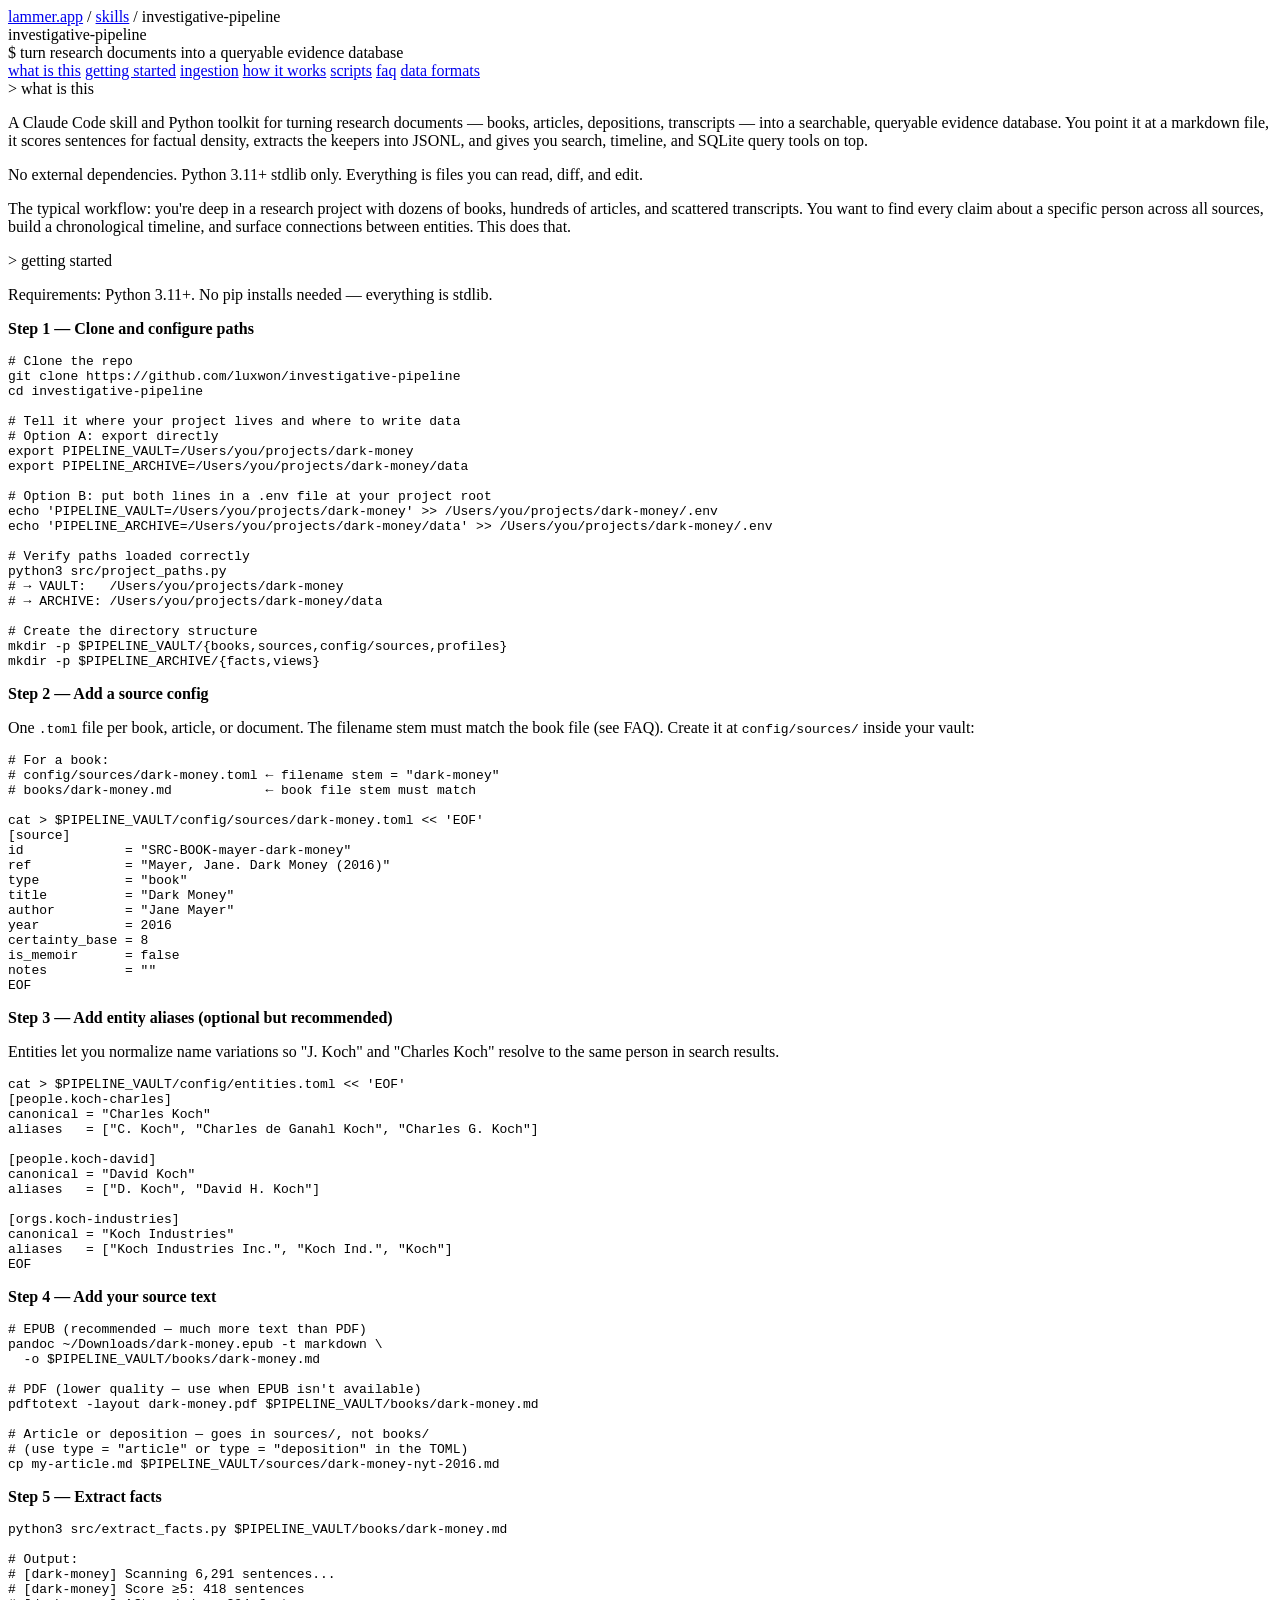
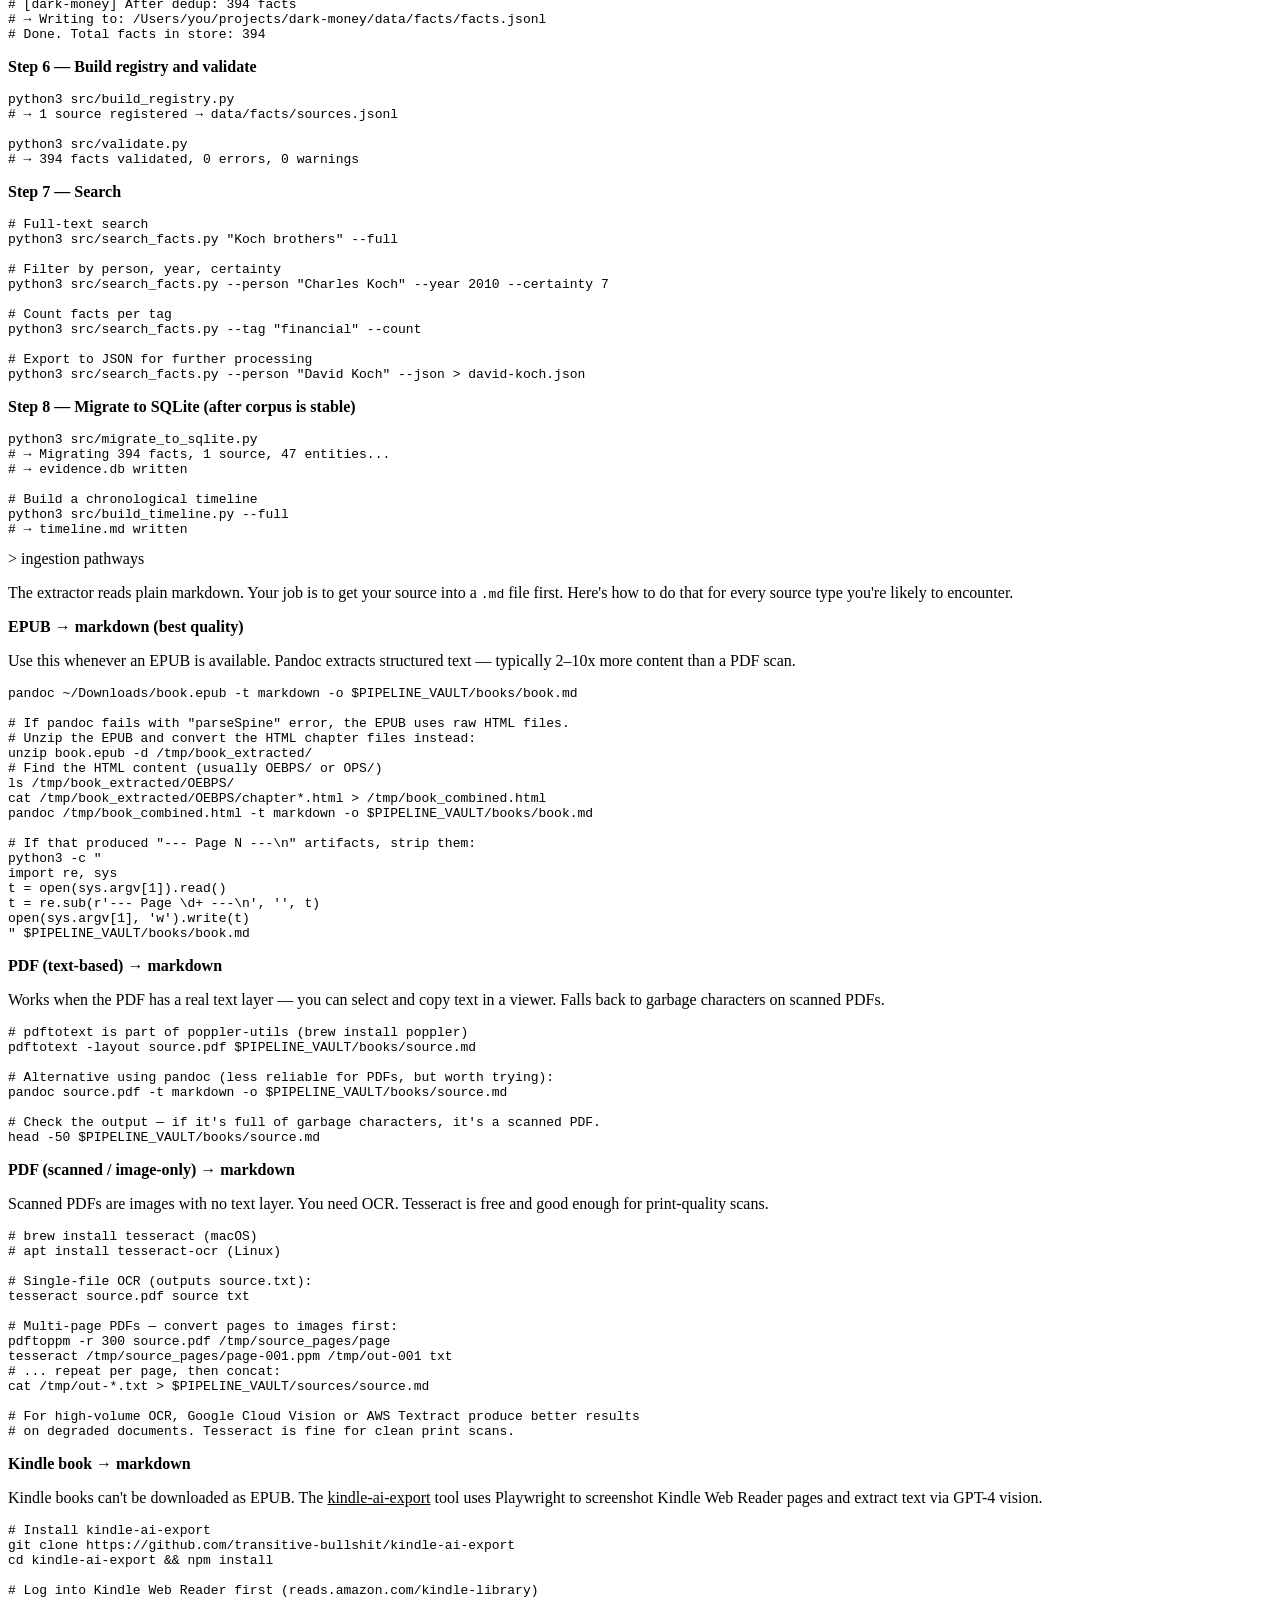
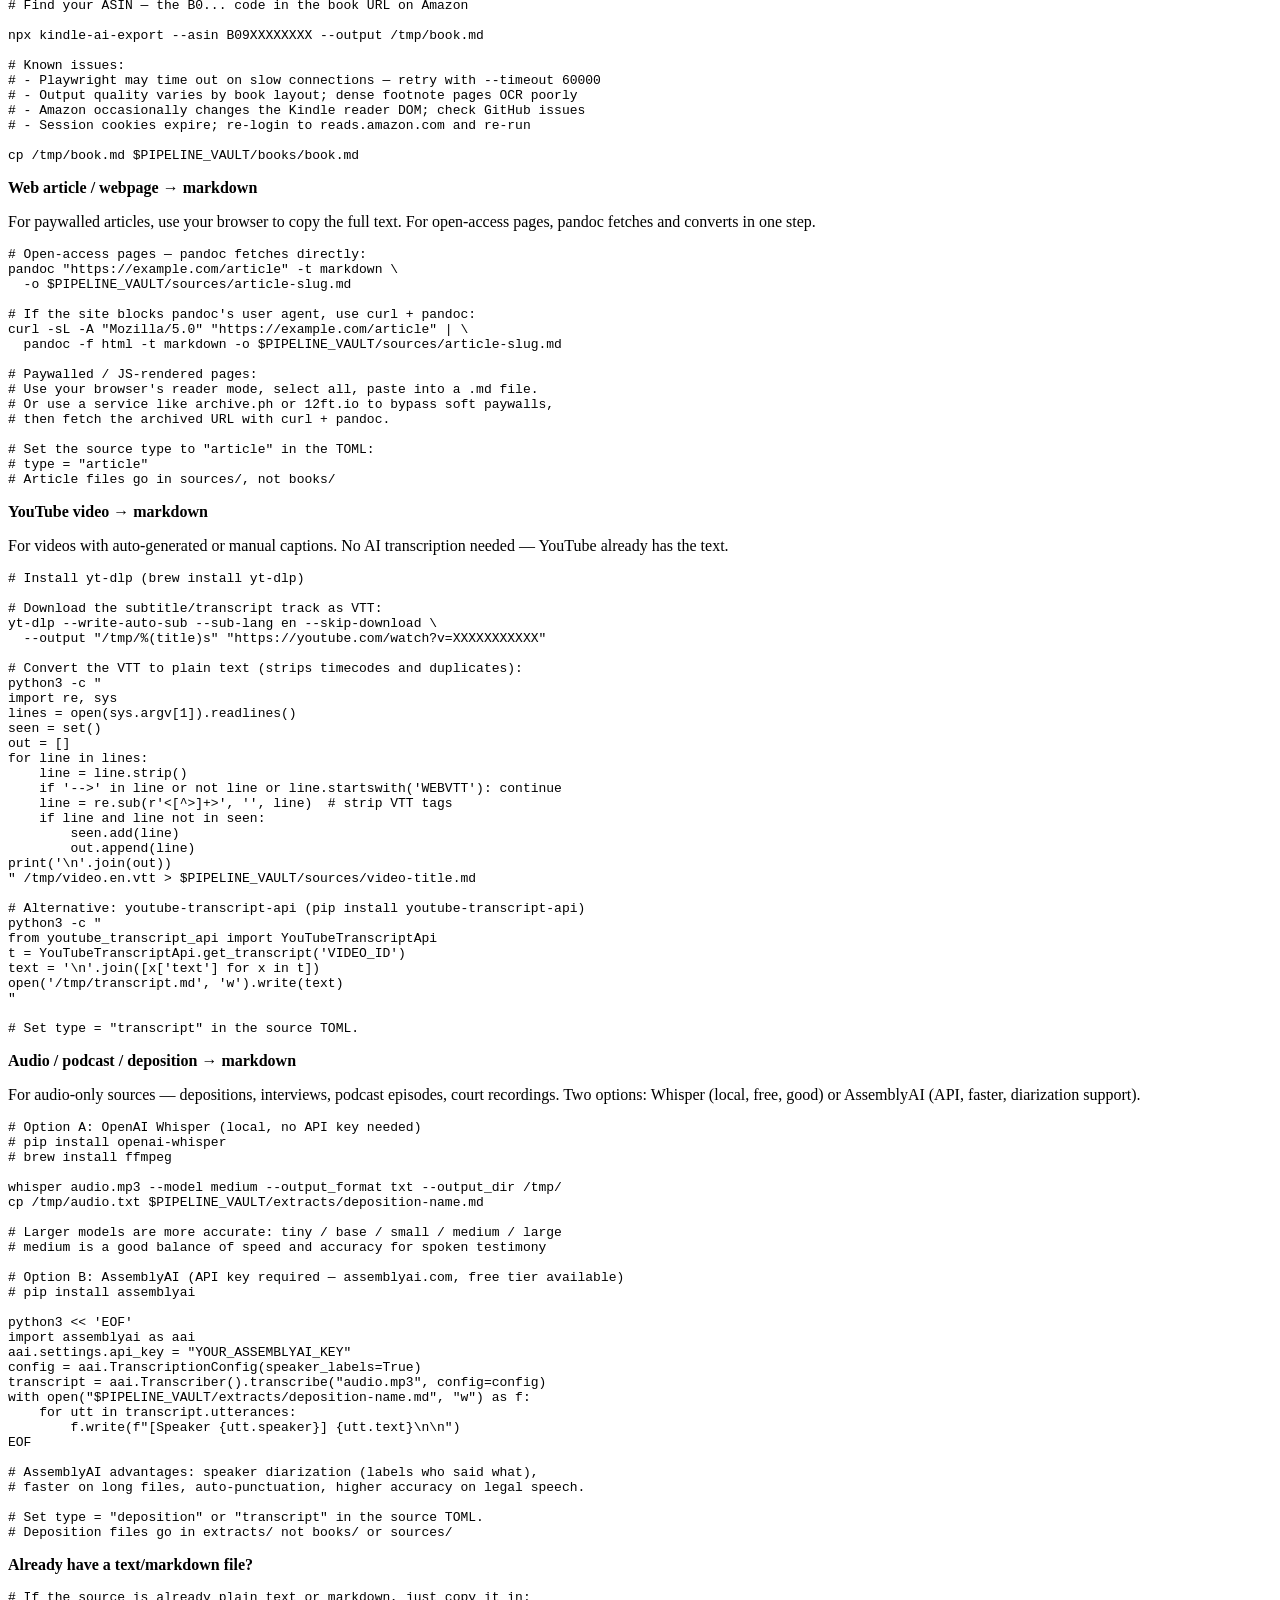
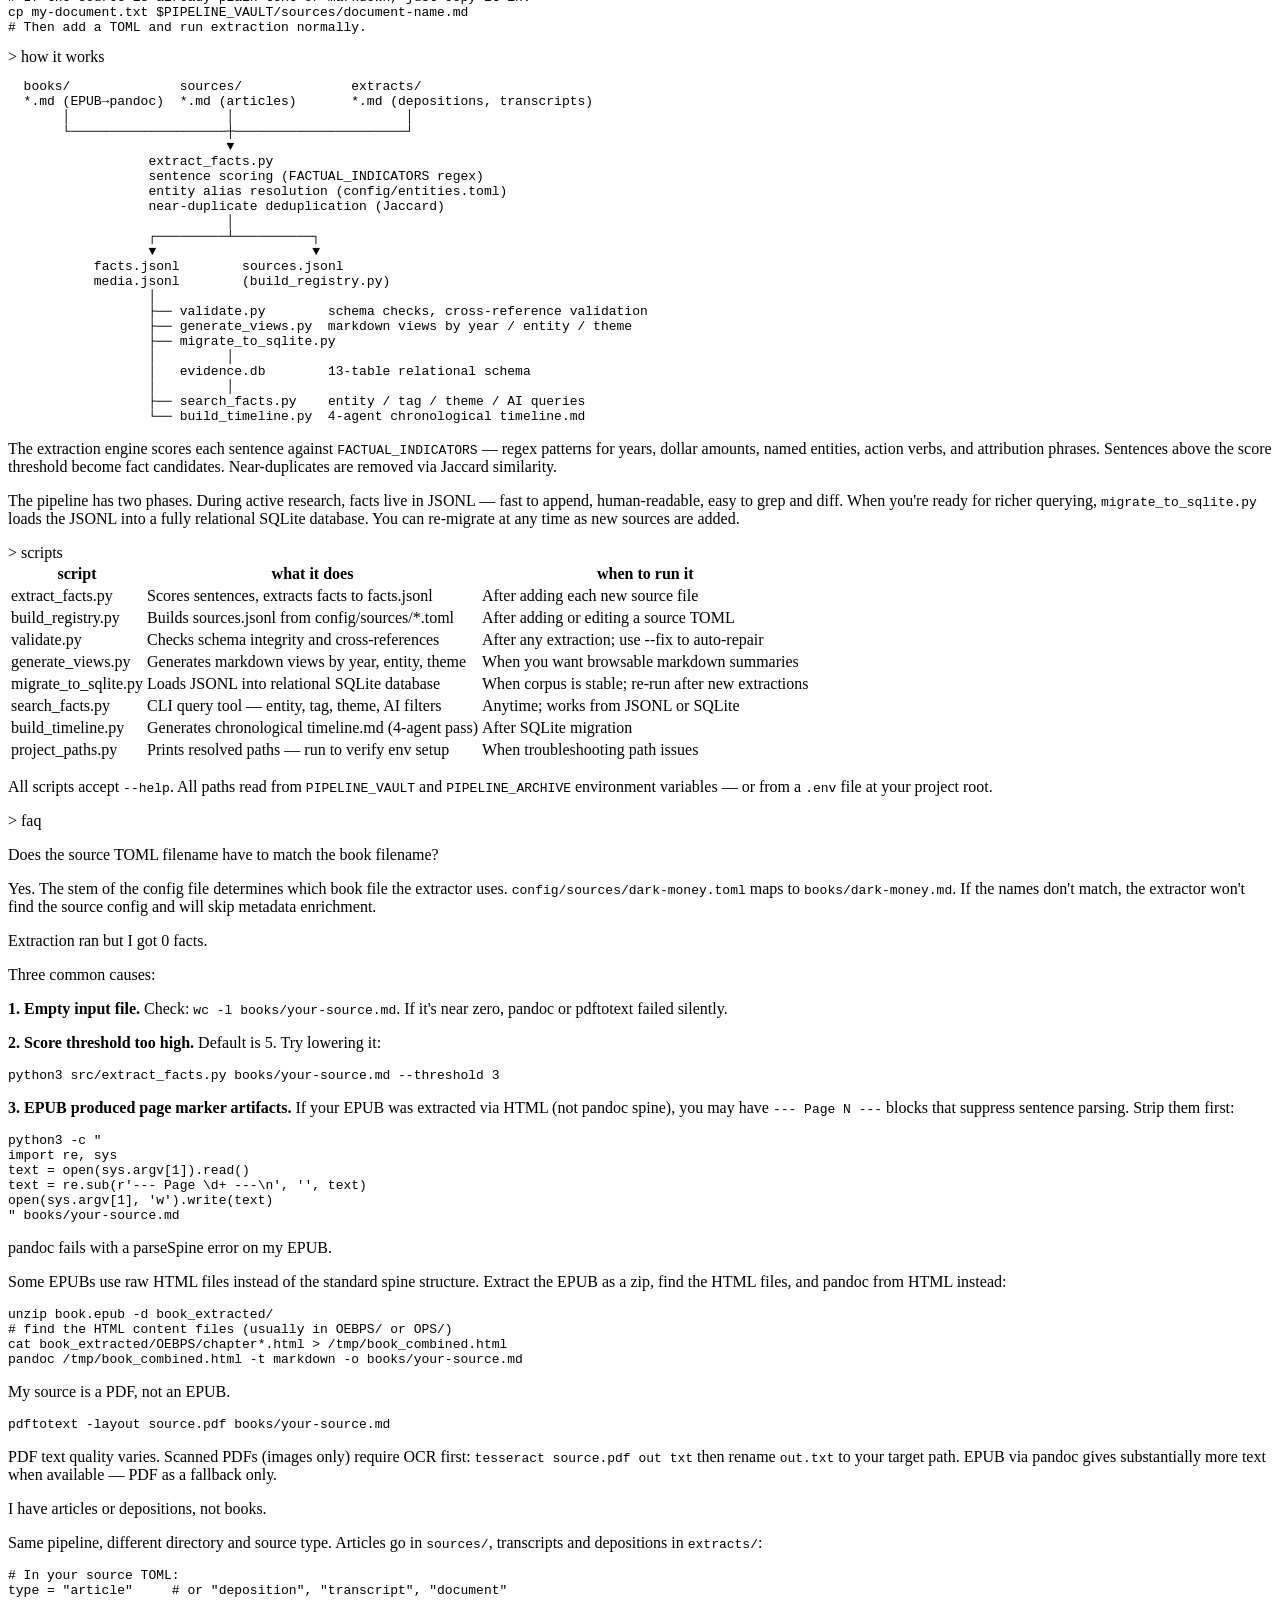
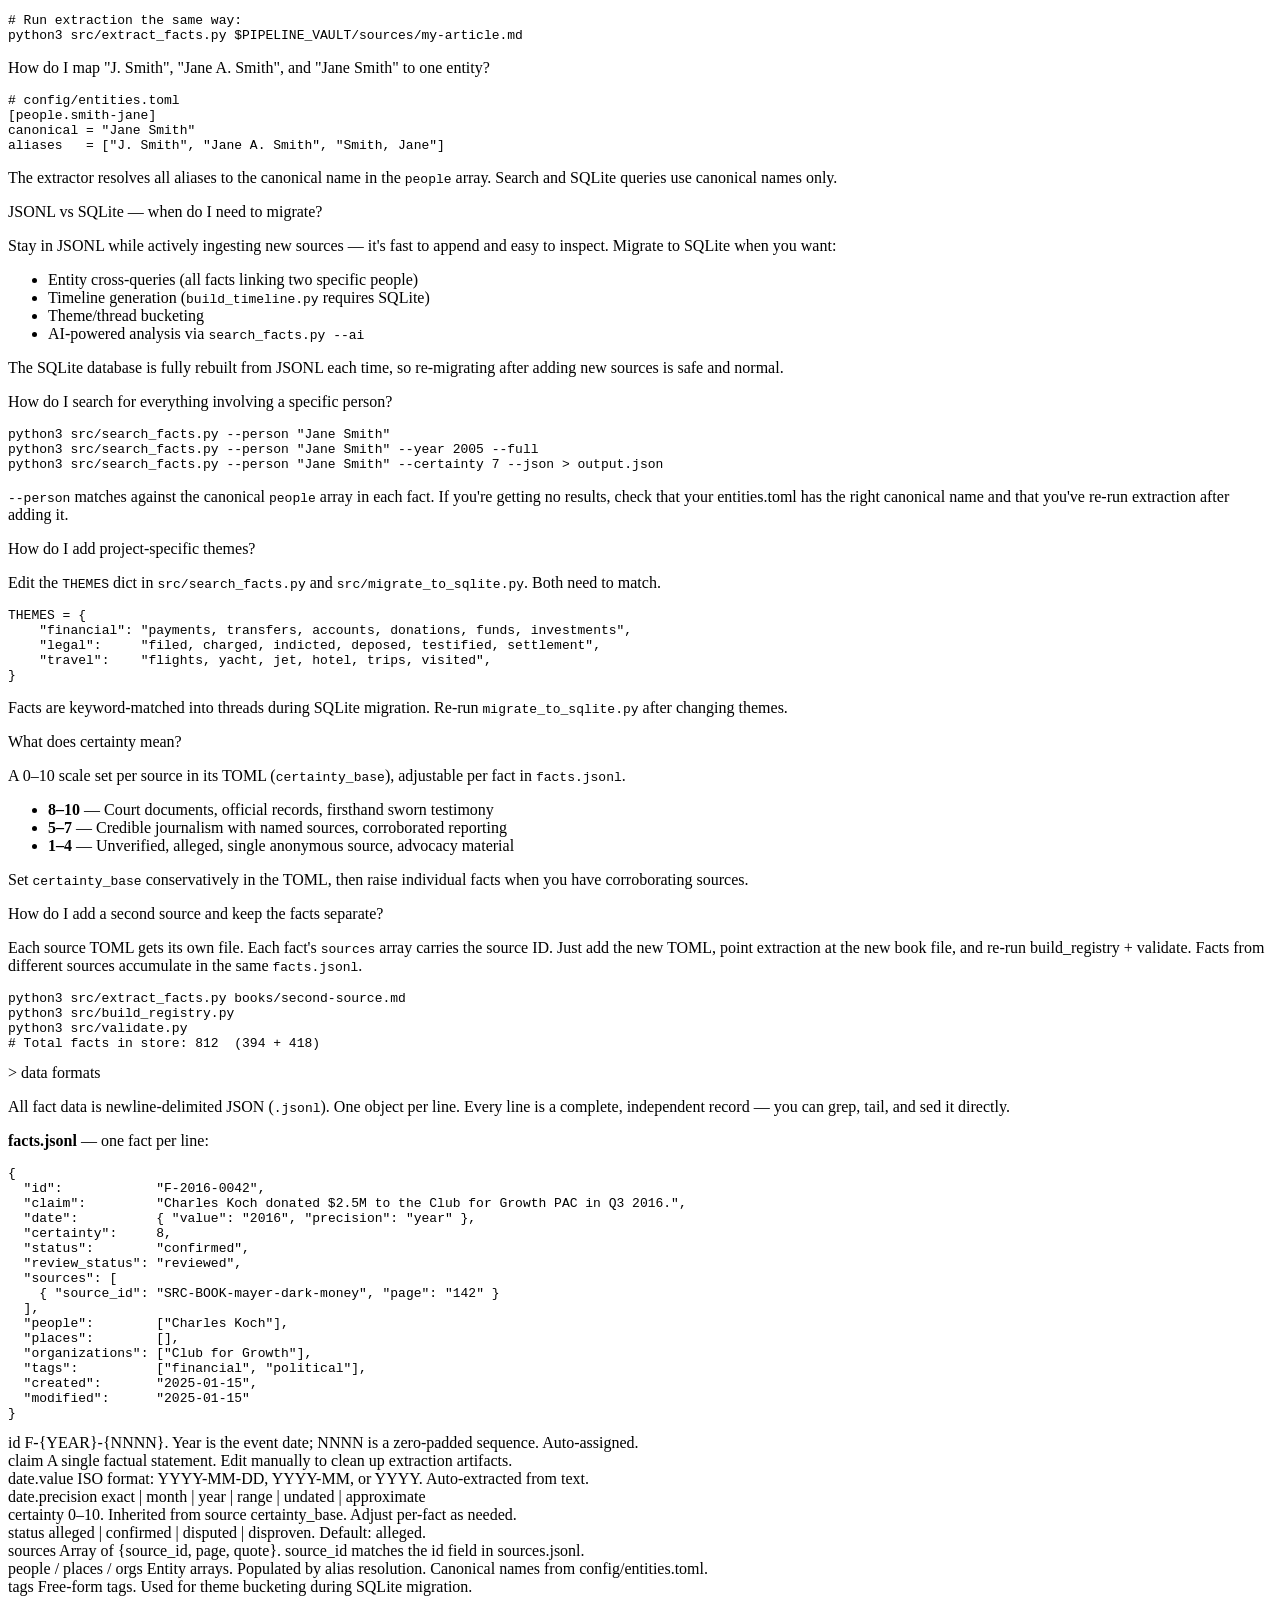
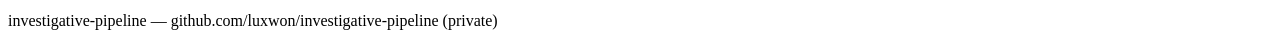
==== site/skills/pipeline/index.html @ b56a5638 "Add ingestion pathways section + fix CSS path for cleanUrls" ====
<!DOCTYPE html>
<html lang="en">
<head>
  <meta charset="UTF-8">
  <meta name="viewport" content="width=device-width, initial-scale=1.0">
  <title>investigative-pipeline — lammer.app/skills</title>
  <link rel="preconnect" href="https://fonts.googleapis.com">
  <link rel="preconnect" href="https://fonts.gstatic.com" crossorigin>
  <link href="https://fonts.googleapis.com/css2?family=JetBrains+Mono:wght@400;700&display=swap" rel="stylesheet">
  <link rel="stylesheet" href="/skills/pipeline/style.css">
</head>
<body>
<div class="container">

  <header>
    <div class="breadcrumb"><a href="/">lammer.app</a> / <a href="/skills">skills</a> / investigative-pipeline</div>
    <div class="project-name">investigative-pipeline</div>
    <div class="project-tagline">
      <span class="prompt-prefix">$ </span>turn research documents into a queryable evidence database<span class="cursor"></span>
    </div>
  </header>

  <nav>
    <a href="#what">what is this</a>
    <a href="#start">getting started</a>
    <a href="#ingest">ingestion</a>
    <a href="#how">how it works</a>
    <a href="#scripts">scripts</a>
    <a href="#faq">faq</a>
    <a href="#formats">data formats</a>
  </nav>

  <!-- ── WHAT ────────────────────────────────────────────────────────────── -->

  <section id="what">
    <div class="section-header">
      <span class="section-prompt">&gt;</span>
      <span class="section-title">what is this</span>
    </div>

    <p>A Claude Code skill and Python toolkit for turning research documents — books, articles, depositions, transcripts — into a searchable, queryable evidence database. You point it at a markdown file, it scores sentences for factual density, extracts the keepers into JSONL, and gives you search, timeline, and SQLite query tools on top.</p>

    <p>No external dependencies. Python 3.11+ stdlib only. Everything is files you can read, diff, and edit.</p>

    <p>The typical workflow: you're deep in a research project with dozens of books, hundreds of articles, and scattered transcripts. You want to find every claim about a specific person across all sources, build a chronological timeline, and surface connections between entities. This does that.</p>
  </section>

  <!-- ── GETTING STARTED ─────────────────────────────────────────────────── -->

  <section id="start">
    <div class="section-header">
      <span class="section-prompt">&gt;</span>
      <span class="section-title">getting started</span>
    </div>

    <p>Requirements: Python 3.11+. No pip installs needed — everything is stdlib.</p>

    <p><strong style="color: var(--green)">Step 1 — Clone and configure paths</strong></p>

<pre><span class="comment"># Clone the repo</span>
git clone https://github.com/luxwon/investigative-pipeline
cd investigative-pipeline

<span class="comment"># Tell it where your project lives and where to write data</span>
<span class="comment"># Option A: export directly</span>
export PIPELINE_VAULT=/Users/you/projects/dark-money
export PIPELINE_ARCHIVE=/Users/you/projects/dark-money/data

<span class="comment"># Option B: put both lines in a .env file at your project root</span>
echo 'PIPELINE_VAULT=/Users/you/projects/dark-money' >> /Users/you/projects/dark-money/.env
echo 'PIPELINE_ARCHIVE=/Users/you/projects/dark-money/data' >> /Users/you/projects/dark-money/.env

<span class="comment"># Verify paths loaded correctly</span>
python3 src/project_paths.py
<span class="comment"># → VAULT:   /Users/you/projects/dark-money</span>
<span class="comment"># → ARCHIVE: /Users/you/projects/dark-money/data</span>

<span class="comment"># Create the directory structure</span>
mkdir -p $PIPELINE_VAULT/{books,sources,config/sources,profiles}
mkdir -p $PIPELINE_ARCHIVE/{facts,views}</pre>

    <p><strong style="color: var(--green)">Step 2 — Add a source config</strong></p>

    <p>One <code>.toml</code> file per book, article, or document. The filename stem must match the book file (see FAQ). Create it at <code>config/sources/</code> inside your vault:</p>

<pre><span class="comment"># For a book:</span>
<span class="comment"># config/sources/dark-money.toml ← filename stem = "dark-money"</span>
<span class="comment"># books/dark-money.md            ← book file stem must match</span>

cat &gt; $PIPELINE_VAULT/config/sources/dark-money.toml &lt;&lt; 'EOF'
[source]
id             = "SRC-BOOK-mayer-dark-money"
ref            = "Mayer, Jane. Dark Money (2016)"
type           = "book"
title          = "Dark Money"
author         = "Jane Mayer"
year           = 2016
certainty_base = 8
is_memoir      = false
notes          = ""
EOF</pre>

    <p><strong style="color: var(--green)">Step 3 — Add entity aliases (optional but recommended)</strong></p>

    <p>Entities let you normalize name variations so "J. Koch" and "Charles Koch" resolve to the same person in search results.</p>

<pre>cat &gt; $PIPELINE_VAULT/config/entities.toml &lt;&lt; 'EOF'
[people.koch-charles]
canonical = "Charles Koch"
aliases   = ["C. Koch", "Charles de Ganahl Koch", "Charles G. Koch"]

[people.koch-david]
canonical = "David Koch"
aliases   = ["D. Koch", "David H. Koch"]

[orgs.koch-industries]
canonical = "Koch Industries"
aliases   = ["Koch Industries Inc.", "Koch Ind.", "Koch"]
EOF</pre>

    <p><strong style="color: var(--green)">Step 4 — Add your source text</strong></p>

<pre><span class="comment"># EPUB (recommended — much more text than PDF)</span>
pandoc ~/Downloads/dark-money.epub -t markdown \
  -o $PIPELINE_VAULT/books/dark-money.md

<span class="comment"># PDF (lower quality — use when EPUB isn't available)</span>
pdftotext -layout dark-money.pdf $PIPELINE_VAULT/books/dark-money.md

<span class="comment"># Article or deposition — goes in sources/, not books/</span>
<span class="comment"># (use type = "article" or type = "deposition" in the TOML)</span>
cp my-article.md $PIPELINE_VAULT/sources/dark-money-nyt-2016.md</pre>

    <p><strong style="color: var(--green)">Step 5 — Extract facts</strong></p>

<pre>python3 src/extract_facts.py $PIPELINE_VAULT/books/dark-money.md

<span class="comment"># Output:</span>
<span class="comment"># [dark-money] Scanning 6,291 sentences...</span>
<span class="comment"># [dark-money] Score ≥5: 418 sentences</span>
<span class="comment"># [dark-money] After dedup: 394 facts</span>
<span class="comment"># → Writing to: /Users/you/projects/dark-money/data/facts/facts.jsonl</span>
<span class="comment"># Done. Total facts in store: 394</span></pre>

    <p><strong style="color: var(--green)">Step 6 — Build registry and validate</strong></p>

<pre>python3 src/build_registry.py
<span class="comment"># → 1 source registered → data/facts/sources.jsonl</span>

python3 src/validate.py
<span class="comment"># → 394 facts validated, 0 errors, 0 warnings</span></pre>

    <p><strong style="color: var(--green)">Step 7 — Search</strong></p>

<pre><span class="comment"># Full-text search</span>
python3 src/search_facts.py "Koch brothers" --full

<span class="comment"># Filter by person, year, certainty</span>
python3 src/search_facts.py --person "Charles Koch" --year 2010 --certainty 7

<span class="comment"># Count facts per tag</span>
python3 src/search_facts.py --tag "financial" --count

<span class="comment"># Export to JSON for further processing</span>
python3 src/search_facts.py --person "David Koch" --json &gt; david-koch.json</pre>

    <p><strong style="color: var(--green)">Step 8 — Migrate to SQLite (after corpus is stable)</strong></p>

<pre>python3 src/migrate_to_sqlite.py
<span class="comment"># → Migrating 394 facts, 1 source, 47 entities...</span>
<span class="comment"># → evidence.db written</span>

<span class="comment"># Build a chronological timeline</span>
python3 src/build_timeline.py --full
<span class="comment"># → timeline.md written</span></pre>
  </section>

  <!-- ── INGESTION ────────────────────────────────────────────────────────── -->

  <section id="ingest">
    <div class="section-header">
      <span class="section-prompt">&gt;</span>
      <span class="section-title">ingestion pathways</span>
    </div>

    <p>The extractor reads plain markdown. Your job is to get your source into a <code>.md</code> file first. Here's how to do that for every source type you're likely to encounter.</p>

    <p><strong style="color: var(--green)">EPUB → markdown (best quality)</strong></p>
    <p>Use this whenever an EPUB is available. Pandoc extracts structured text — typically 2–10x more content than a PDF scan.</p>
<pre>pandoc ~/Downloads/book.epub -t markdown -o $PIPELINE_VAULT/books/book.md

<span class="comment"># If pandoc fails with "parseSpine" error, the EPUB uses raw HTML files.</span>
<span class="comment"># Unzip the EPUB and convert the HTML chapter files instead:</span>
unzip book.epub -d /tmp/book_extracted/
<span class="comment"># Find the HTML content (usually OEBPS/ or OPS/)</span>
ls /tmp/book_extracted/OEBPS/
cat /tmp/book_extracted/OEBPS/chapter*.html &gt; /tmp/book_combined.html
pandoc /tmp/book_combined.html -t markdown -o $PIPELINE_VAULT/books/book.md

<span class="comment"># If that produced "--- Page N ---\n" artifacts, strip them:</span>
python3 -c "
import re, sys
t = open(sys.argv[1]).read()
t = re.sub(r'--- Page \d+ ---\n', '', t)
open(sys.argv[1], 'w').write(t)
" $PIPELINE_VAULT/books/book.md</pre>

    <p><strong style="color: var(--green)">PDF (text-based) → markdown</strong></p>
    <p>Works when the PDF has a real text layer — you can select and copy text in a viewer. Falls back to garbage characters on scanned PDFs.</p>
<pre><span class="comment"># pdftotext is part of poppler-utils (brew install poppler)</span>
pdftotext -layout source.pdf $PIPELINE_VAULT/books/source.md

<span class="comment"># Alternative using pandoc (less reliable for PDFs, but worth trying):</span>
pandoc source.pdf -t markdown -o $PIPELINE_VAULT/books/source.md

<span class="comment"># Check the output — if it's full of garbage characters, it's a scanned PDF.</span>
head -50 $PIPELINE_VAULT/books/source.md</pre>

    <p><strong style="color: var(--green)">PDF (scanned / image-only) → markdown</strong></p>
    <p>Scanned PDFs are images with no text layer. You need OCR. Tesseract is free and good enough for print-quality scans.</p>
<pre><span class="comment"># brew install tesseract (macOS)</span>
<span class="comment"># apt install tesseract-ocr (Linux)</span>

<span class="comment"># Single-file OCR (outputs source.txt):</span>
tesseract source.pdf source txt

<span class="comment"># Multi-page PDFs — convert pages to images first:</span>
pdftoppm -r 300 source.pdf /tmp/source_pages/page
tesseract /tmp/source_pages/page-001.ppm /tmp/out-001 txt
<span class="comment"># ... repeat per page, then concat:</span>
cat /tmp/out-*.txt &gt; $PIPELINE_VAULT/sources/source.md

<span class="comment"># For high-volume OCR, Google Cloud Vision or AWS Textract produce better results</span>
<span class="comment"># on degraded documents. Tesseract is fine for clean print scans.</span></pre>

    <p><strong style="color: var(--green)">Kindle book → markdown</strong></p>
    <p>Kindle books can't be downloaded as EPUB. The <a href="https://github.com/transitive-bullshit/kindle-ai-export" style="color: var(--green-dim)">kindle-ai-export</a> tool uses Playwright to screenshot Kindle Web Reader pages and extract text via GPT-4 vision.</p>
<pre><span class="comment"># Install kindle-ai-export</span>
git clone https://github.com/transitive-bullshit/kindle-ai-export
cd kindle-ai-export && npm install

<span class="comment"># Log into Kindle Web Reader first (reads.amazon.com/kindle-library)</span>
<span class="comment"># Find your ASIN — the B0... code in the book URL on Amazon</span>

npx kindle-ai-export --asin B09XXXXXXXX --output /tmp/book.md

<span class="comment"># Known issues:</span>
<span class="comment"># - Playwright may time out on slow connections — retry with --timeout 60000</span>
<span class="comment"># - Output quality varies by book layout; dense footnote pages OCR poorly</span>
<span class="comment"># - Amazon occasionally changes the Kindle reader DOM; check GitHub issues</span>
<span class="comment"># - Session cookies expire; re-login to reads.amazon.com and re-run</span>

cp /tmp/book.md $PIPELINE_VAULT/books/book.md</pre>

    <p><strong style="color: var(--green)">Web article / webpage → markdown</strong></p>
    <p>For paywalled articles, use your browser to copy the full text. For open-access pages, pandoc fetches and converts in one step.</p>
<pre><span class="comment"># Open-access pages — pandoc fetches directly:</span>
pandoc "https://example.com/article" -t markdown \
  -o $PIPELINE_VAULT/sources/article-slug.md

<span class="comment"># If the site blocks pandoc's user agent, use curl + pandoc:</span>
curl -sL -A "Mozilla/5.0" "https://example.com/article" | \
  pandoc -f html -t markdown -o $PIPELINE_VAULT/sources/article-slug.md

<span class="comment"># Paywalled / JS-rendered pages:</span>
<span class="comment"># Use your browser's reader mode, select all, paste into a .md file.</span>
<span class="comment"># Or use a service like archive.ph or 12ft.io to bypass soft paywalls,</span>
<span class="comment"># then fetch the archived URL with curl + pandoc.</span>

<span class="comment"># Set the source type to "article" in the TOML:</span>
<span class="comment"># type = "article"</span>
<span class="comment"># Article files go in sources/, not books/</span></pre>

    <p><strong style="color: var(--green)">YouTube video → markdown</strong></p>
    <p>For videos with auto-generated or manual captions. No AI transcription needed — YouTube already has the text.</p>
<pre><span class="comment"># Install yt-dlp (brew install yt-dlp)</span>

<span class="comment"># Download the subtitle/transcript track as VTT:</span>
yt-dlp --write-auto-sub --sub-lang en --skip-download \
  --output "/tmp/%(title)s" "https://youtube.com/watch?v=XXXXXXXXXXX"

<span class="comment"># Convert the VTT to plain text (strips timecodes and duplicates):</span>
python3 -c "
import re, sys
lines = open(sys.argv[1]).readlines()
seen = set()
out = []
for line in lines:
    line = line.strip()
    if '-->' in line or not line or line.startswith('WEBVTT'): continue
    line = re.sub(r'&lt;[^&gt;]+&gt;', '', line)  # strip VTT tags
    if line and line not in seen:
        seen.add(line)
        out.append(line)
print('\n'.join(out))
" /tmp/video.en.vtt &gt; $PIPELINE_VAULT/sources/video-title.md

<span class="comment"># Alternative: youtube-transcript-api (pip install youtube-transcript-api)</span>
python3 -c "
from youtube_transcript_api import YouTubeTranscriptApi
t = YouTubeTranscriptApi.get_transcript('VIDEO_ID')
text = '\n'.join([x['text'] for x in t])
open('/tmp/transcript.md', 'w').write(text)
"

<span class="comment"># Set type = "transcript" in the source TOML.</span></pre>

    <p><strong style="color: var(--green)">Audio / podcast / deposition → markdown</strong></p>
    <p>For audio-only sources — depositions, interviews, podcast episodes, court recordings. Two options: Whisper (local, free, good) or AssemblyAI (API, faster, diarization support).</p>
<pre><span class="comment"># Option A: OpenAI Whisper (local, no API key needed)</span>
<span class="comment"># pip install openai-whisper</span>
<span class="comment"># brew install ffmpeg</span>

whisper audio.mp3 --model medium --output_format txt --output_dir /tmp/
cp /tmp/audio.txt $PIPELINE_VAULT/extracts/deposition-name.md

<span class="comment"># Larger models are more accurate: tiny / base / small / medium / large</span>
<span class="comment"># medium is a good balance of speed and accuracy for spoken testimony</span>

<span class="comment"># Option B: AssemblyAI (API key required — assemblyai.com, free tier available)</span>
<span class="comment"># pip install assemblyai</span>

python3 &lt;&lt; 'EOF'
import assemblyai as aai
aai.settings.api_key = "YOUR_ASSEMBLYAI_KEY"
config = aai.TranscriptionConfig(speaker_labels=True)
transcript = aai.Transcriber().transcribe("audio.mp3", config=config)
with open("$PIPELINE_VAULT/extracts/deposition-name.md", "w") as f:
    for utt in transcript.utterances:
        f.write(f"[Speaker {utt.speaker}] {utt.text}\n\n")
EOF

<span class="comment"># AssemblyAI advantages: speaker diarization (labels who said what),</span>
<span class="comment"># faster on long files, auto-punctuation, higher accuracy on legal speech.</span>

<span class="comment"># Set type = "deposition" or "transcript" in the source TOML.</span>
<span class="comment"># Deposition files go in extracts/ not books/ or sources/</span></pre>

    <p><strong style="color: var(--green)">Already have a text/markdown file?</strong></p>
<pre><span class="comment"># If the source is already plain text or markdown, just copy it in:</span>
cp my-document.txt $PIPELINE_VAULT/sources/document-name.md
<span class="comment"># Then add a TOML and run extraction normally.</span></pre>

  </section>

  <!-- ── HOW ─────────────────────────────────────────────────────────────── -->

  <section id="how">
    <div class="section-header">
      <span class="section-prompt">&gt;</span>
      <span class="section-title">how it works</span>
    </div>

    <div class="ascii-diagram"><pre>
  books/              sources/              extracts/
  *.md (EPUB→pandoc)  *.md (articles)       *.md (depositions, transcripts)
       │                    │                      │
       └────────────────────┼──────────────────────┘
                            ▼
                  <span class="hl">extract_facts.py</span>
                  sentence scoring (FACTUAL_INDICATORS regex)
                  entity alias resolution (config/entities.toml)
                  near-duplicate deduplication (Jaccard)
                            │
                  ┌─────────┴──────────┐
                  ▼                    ▼
           <span class="hl">facts.jsonl</span>        <span class="hl">sources.jsonl</span>
           media.jsonl        (build_registry.py)
                  │
                  ├── <span class="hl">validate.py</span>        schema checks, cross-reference validation
                  ├── <span class="hl">generate_views.py</span>  markdown views by year / entity / theme
                  ├── <span class="hl">migrate_to_sqlite.py</span>
                  │         │
                  │   <span class="hl">evidence.db</span>        13-table relational schema
                  │         │
                  ├── <span class="hl">search_facts.py</span>    entity / tag / theme / AI queries
                  └── <span class="hl">build_timeline.py</span>  4-agent chronological timeline.md
</pre></div>

    <p>The extraction engine scores each sentence against <code>FACTUAL_INDICATORS</code> — regex patterns for years, dollar amounts, named entities, action verbs, and attribution phrases. Sentences above the score threshold become fact candidates. Near-duplicates are removed via Jaccard similarity.</p>

    <p>The pipeline has two phases. During active research, facts live in JSONL — fast to append, human-readable, easy to grep and diff. When you're ready for richer querying, <code>migrate_to_sqlite.py</code> loads the JSONL into a fully relational SQLite database. You can re-migrate at any time as new sources are added.</p>
  </section>

  <!-- ── SCRIPTS ─────────────────────────────────────────────────────────── -->

  <section id="scripts">
    <div class="section-header">
      <span class="section-prompt">&gt;</span>
      <span class="section-title">scripts</span>
    </div>

    <table>
      <thead>
        <tr>
          <th>script</th>
          <th>what it does</th>
          <th>when to run it</th>
        </tr>
      </thead>
      <tbody>
        <tr>
          <td>extract_facts.py</td>
          <td>Scores sentences, extracts facts to facts.jsonl</td>
          <td>After adding each new source file</td>
        </tr>
        <tr>
          <td>build_registry.py</td>
          <td>Builds sources.jsonl from config/sources/*.toml</td>
          <td>After adding or editing a source TOML</td>
        </tr>
        <tr>
          <td>validate.py</td>
          <td>Checks schema integrity and cross-references</td>
          <td>After any extraction; use --fix to auto-repair</td>
        </tr>
        <tr>
          <td>generate_views.py</td>
          <td>Generates markdown views by year, entity, theme</td>
          <td>When you want browsable markdown summaries</td>
        </tr>
        <tr>
          <td>migrate_to_sqlite.py</td>
          <td>Loads JSONL into relational SQLite database</td>
          <td>When corpus is stable; re-run after new extractions</td>
        </tr>
        <tr>
          <td>search_facts.py</td>
          <td>CLI query tool — entity, tag, theme, AI filters</td>
          <td>Anytime; works from JSONL or SQLite</td>
        </tr>
        <tr>
          <td>build_timeline.py</td>
          <td>Generates chronological timeline.md (4-agent pass)</td>
          <td>After SQLite migration</td>
        </tr>
        <tr>
          <td>project_paths.py</td>
          <td>Prints resolved paths — run to verify env setup</td>
          <td>When troubleshooting path issues</td>
        </tr>
      </tbody>
    </table>

    <p>All scripts accept <code>--help</code>. All paths read from <code>PIPELINE_VAULT</code> and <code>PIPELINE_ARCHIVE</code> environment variables — or from a <code>.env</code> file at your project root.</p>
  </section>

  <!-- ── FAQ ─────────────────────────────────────────────────────────────── -->

  <section id="faq">
    <div class="section-header">
      <span class="section-prompt">&gt;</span>
      <span class="section-title">faq</span>
    </div>

    <div class="faq-item">
      <p class="faq-q">Does the source TOML filename have to match the book filename?</p>
      <p>Yes. The stem of the config file determines which book file the extractor uses. <code>config/sources/dark-money.toml</code> maps to <code>books/dark-money.md</code>. If the names don't match, the extractor won't find the source config and will skip metadata enrichment.</p>
    </div>

    <div class="faq-item">
      <p class="faq-q">Extraction ran but I got 0 facts.</p>
      <p>Three common causes:</p>
      <p><strong>1. Empty input file.</strong> Check: <code>wc -l books/your-source.md</code>. If it's near zero, pandoc or pdftotext failed silently.</p>
      <p><strong>2. Score threshold too high.</strong> Default is 5. Try lowering it:</p>
<pre>python3 src/extract_facts.py books/your-source.md --threshold 3</pre>
      <p><strong>3. EPUB produced page marker artifacts.</strong> If your EPUB was extracted via HTML (not pandoc spine), you may have <code>--- Page N ---</code> blocks that suppress sentence parsing. Strip them first:</p>
<pre>python3 -c "
import re, sys
text = open(sys.argv[1]).read()
text = re.sub(r'--- Page \d+ ---\n', '', text)
open(sys.argv[1], 'w').write(text)
" books/your-source.md</pre>
    </div>

    <div class="faq-item">
      <p class="faq-q">pandoc fails with a parseSpine error on my EPUB.</p>
      <p>Some EPUBs use raw HTML files instead of the standard spine structure. Extract the EPUB as a zip, find the HTML files, and pandoc from HTML instead:</p>
<pre>unzip book.epub -d book_extracted/
<span class="comment"># find the HTML content files (usually in OEBPS/ or OPS/)</span>
cat book_extracted/OEBPS/chapter*.html &gt; /tmp/book_combined.html
pandoc /tmp/book_combined.html -t markdown -o books/your-source.md</pre>
    </div>

    <div class="faq-item">
      <p class="faq-q">My source is a PDF, not an EPUB.</p>
<pre>pdftotext -layout source.pdf books/your-source.md</pre>
      <p>PDF text quality varies. Scanned PDFs (images only) require OCR first: <code>tesseract source.pdf out txt</code> then rename <code>out.txt</code> to your target path. EPUB via pandoc gives substantially more text when available — PDF as a fallback only.</p>
    </div>

    <div class="faq-item">
      <p class="faq-q">I have articles or depositions, not books.</p>
      <p>Same pipeline, different directory and source type. Articles go in <code>sources/</code>, transcripts and depositions in <code>extracts/</code>:</p>
<pre><span class="comment"># In your source TOML:</span>
type = "article"     <span class="comment"># or "deposition", "transcript", "document"</span>

<span class="comment"># Run extraction the same way:</span>
python3 src/extract_facts.py $PIPELINE_VAULT/sources/my-article.md</pre>
    </div>

    <div class="faq-item">
      <p class="faq-q">How do I map "J. Smith", "Jane A. Smith", and "Jane Smith" to one entity?</p>
<pre><span class="comment"># config/entities.toml</span>
[people.smith-jane]
canonical = "Jane Smith"
aliases   = ["J. Smith", "Jane A. Smith", "Smith, Jane"]</pre>
      <p>The extractor resolves all aliases to the canonical name in the <code>people</code> array. Search and SQLite queries use canonical names only.</p>
    </div>

    <div class="faq-item">
      <p class="faq-q">JSONL vs SQLite — when do I need to migrate?</p>
      <p>Stay in JSONL while actively ingesting new sources — it's fast to append and easy to inspect. Migrate to SQLite when you want:</p>
      <ul>
        <li>Entity cross-queries (all facts linking two specific people)</li>
        <li>Timeline generation (<code>build_timeline.py</code> requires SQLite)</li>
        <li>Theme/thread bucketing</li>
        <li>AI-powered analysis via <code>search_facts.py --ai</code></li>
      </ul>
      <p>The SQLite database is fully rebuilt from JSONL each time, so re-migrating after adding new sources is safe and normal.</p>
    </div>

    <div class="faq-item">
      <p class="faq-q">How do I search for everything involving a specific person?</p>
<pre>python3 src/search_facts.py --person "Jane Smith"
python3 src/search_facts.py --person "Jane Smith" --year 2005 --full
python3 src/search_facts.py --person "Jane Smith" --certainty 7 --json &gt; output.json</pre>
      <p><code>--person</code> matches against the canonical <code>people</code> array in each fact. If you're getting no results, check that your entities.toml has the right canonical name and that you've re-run extraction after adding it.</p>
    </div>

    <div class="faq-item">
      <p class="faq-q">How do I add project-specific themes?</p>
      <p>Edit the <code>THEMES</code> dict in <code>src/search_facts.py</code> and <code>src/migrate_to_sqlite.py</code>. Both need to match.</p>
<pre>THEMES = {
    <span class="string">"financial"</span>: <span class="string">"payments, transfers, accounts, donations, funds, investments"</span>,
    <span class="string">"legal"</span>:     <span class="string">"filed, charged, indicted, deposed, testified, settlement"</span>,
    <span class="string">"travel"</span>:    <span class="string">"flights, yacht, jet, hotel, trips, visited"</span>,
}</pre>
      <p>Facts are keyword-matched into threads during SQLite migration. Re-run <code>migrate_to_sqlite.py</code> after changing themes.</p>
    </div>

    <div class="faq-item">
      <p class="faq-q">What does certainty mean?</p>
      <p>A 0–10 scale set per source in its TOML (<code>certainty_base</code>), adjustable per fact in <code>facts.jsonl</code>.</p>
      <ul>
        <li><strong style="color: var(--green)">8–10</strong> — Court documents, official records, firsthand sworn testimony</li>
        <li><strong style="color: var(--green)">5–7</strong> — Credible journalism with named sources, corroborated reporting</li>
        <li><strong style="color: var(--green)">1–4</strong> — Unverified, alleged, single anonymous source, advocacy material</li>
      </ul>
      <p>Set <code>certainty_base</code> conservatively in the TOML, then raise individual facts when you have corroborating sources.</p>
    </div>

    <div class="faq-item">
      <p class="faq-q">How do I add a second source and keep the facts separate?</p>
      <p>Each source TOML gets its own file. Each fact's <code>sources</code> array carries the source ID. Just add the new TOML, point extraction at the new book file, and re-run build_registry + validate. Facts from different sources accumulate in the same <code>facts.jsonl</code>.</p>
<pre>python3 src/extract_facts.py books/second-source.md
python3 src/build_registry.py
python3 src/validate.py
<span class="comment"># Total facts in store: 812  (394 + 418)</span></pre>
    </div>
  </section>

  <!-- ── DATA FORMATS ────────────────────────────────────────────────────── -->

  <section id="formats">
    <div class="section-header">
      <span class="section-prompt">&gt;</span>
      <span class="section-title">data formats</span>
    </div>

    <p>All fact data is newline-delimited JSON (<code>.jsonl</code>). One object per line. Every line is a complete, independent record — you can grep, tail, and sed it directly.</p>

    <p><strong style="color: var(--green)">facts.jsonl</strong> — one fact per line:</p>

<pre>{
  <span class="string">"id"</span>:            <span class="string">"F-2016-0042"</span>,
  <span class="string">"claim"</span>:         <span class="string">"Charles Koch donated $2.5M to the Club for Growth PAC in Q3 2016."</span>,
  <span class="string">"date"</span>:          { <span class="string">"value"</span>: <span class="string">"2016"</span>, <span class="string">"precision"</span>: <span class="string">"year"</span> },
  <span class="string">"certainty"</span>:     <span class="number">8</span>,
  <span class="string">"status"</span>:        <span class="string">"confirmed"</span>,
  <span class="string">"review_status"</span>: <span class="string">"reviewed"</span>,
  <span class="string">"sources"</span>: [
    { <span class="string">"source_id"</span>: <span class="string">"SRC-BOOK-mayer-dark-money"</span>, <span class="string">"page"</span>: <span class="string">"142"</span> }
  ],
  <span class="string">"people"</span>:        [<span class="string">"Charles Koch"</span>],
  <span class="string">"places"</span>:        [],
  <span class="string">"organizations"</span>: [<span class="string">"Club for Growth"</span>],
  <span class="string">"tags"</span>:          [<span class="string">"financial"</span>, <span class="string">"political"</span>],
  <span class="string">"created"</span>:       <span class="string">"2025-01-15"</span>,
  <span class="string">"modified"</span>:      <span class="string">"2025-01-15"</span>
}</pre>

    <div>
      <div class="schema-field">
        <span class="field-name">id</span>
        <span class="field-desc">F-{YEAR}-{NNNN}. Year is the event date; NNNN is a zero-padded sequence. Auto-assigned.</span>
      </div>
      <div class="schema-field">
        <span class="field-name">claim</span>
        <span class="field-desc">A single factual statement. Edit manually to clean up extraction artifacts.</span>
      </div>
      <div class="schema-field">
        <span class="field-name">date.value</span>
        <span class="field-desc">ISO format: YYYY-MM-DD, YYYY-MM, or YYYY. Auto-extracted from text.</span>
      </div>
      <div class="schema-field">
        <span class="field-name">date.precision</span>
        <span class="field-desc">exact | month | year | range | undated | approximate</span>
      </div>
      <div class="schema-field">
        <span class="field-name">certainty</span>
        <span class="field-desc">0–10. Inherited from source certainty_base. Adjust per-fact as needed.</span>
      </div>
      <div class="schema-field">
        <span class="field-name">status</span>
        <span class="field-desc">alleged | confirmed | disputed | disproven. Default: alleged.</span>
      </div>
      <div class="schema-field">
        <span class="field-name">sources</span>
        <span class="field-desc">Array of {source_id, page, quote}. source_id matches the id field in sources.jsonl.</span>
      </div>
      <div class="schema-field">
        <span class="field-name">people / places / orgs</span>
        <span class="field-desc">Entity arrays. Populated by alias resolution. Canonical names from config/entities.toml.</span>
      </div>
      <div class="schema-field">
        <span class="field-name">tags</span>
        <span class="field-desc">Free-form tags. Used for theme bucketing during SQLite migration.</span>
      </div>
    </div>
  </section>

  <footer>
    <p>investigative-pipeline &mdash; <a href="https://github.com/luxwon/investigative-pipeline" style="color: var(--green-dim); text-decoration: none;">github.com/luxwon/investigative-pipeline</a> (private)</p>
  </footer>

</div>
</body>
</html>
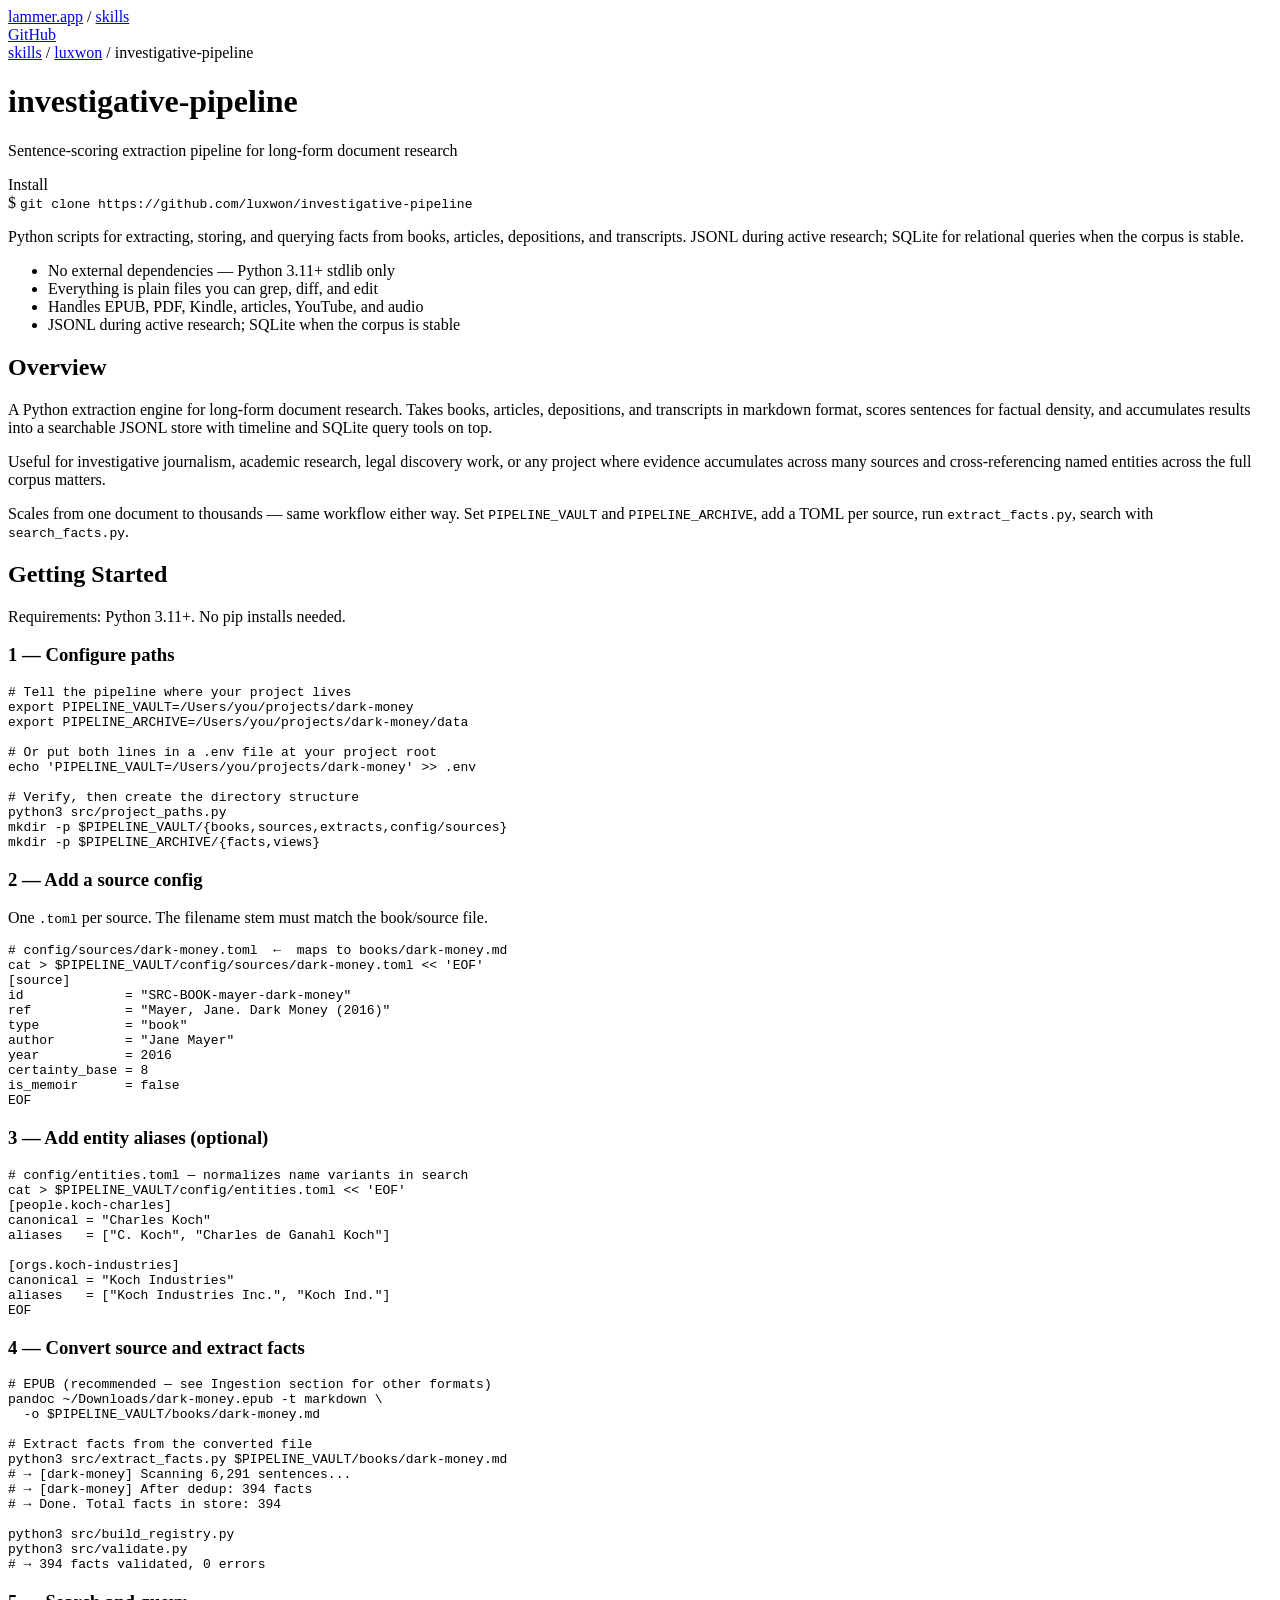
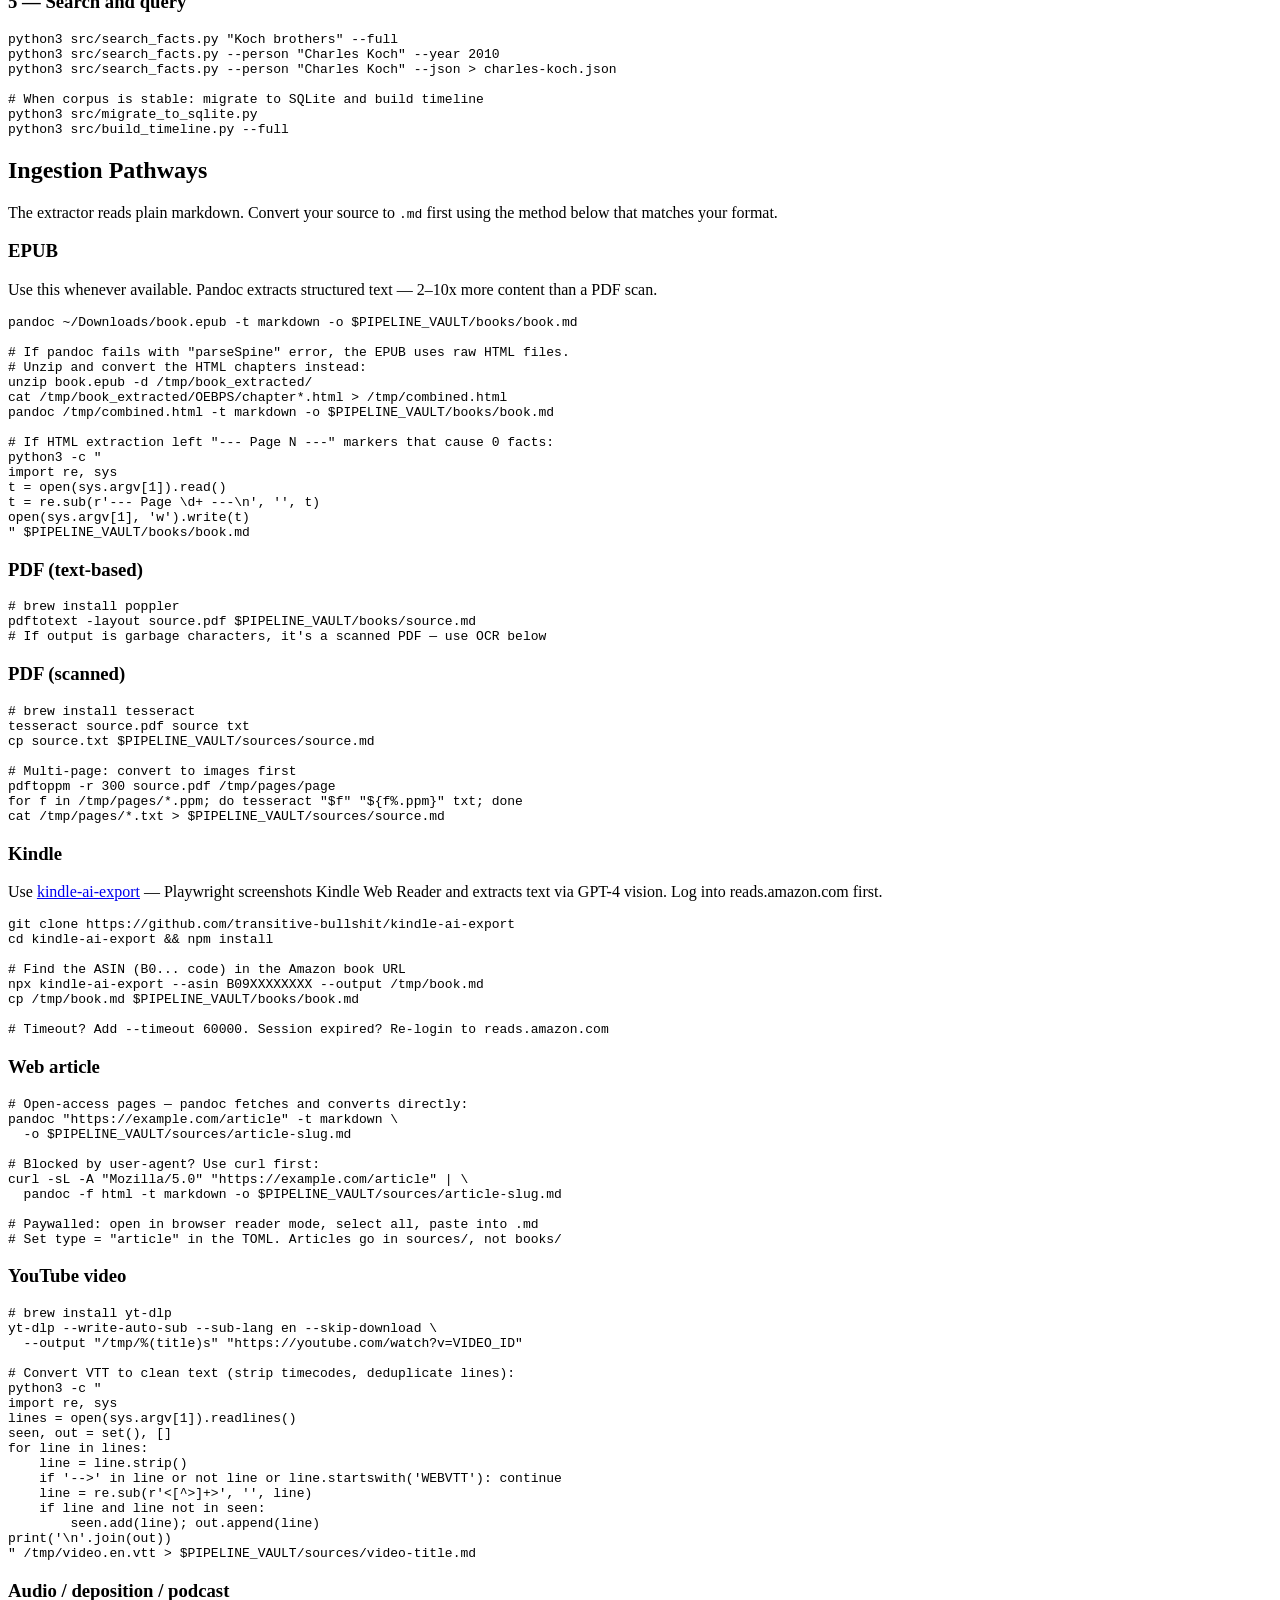
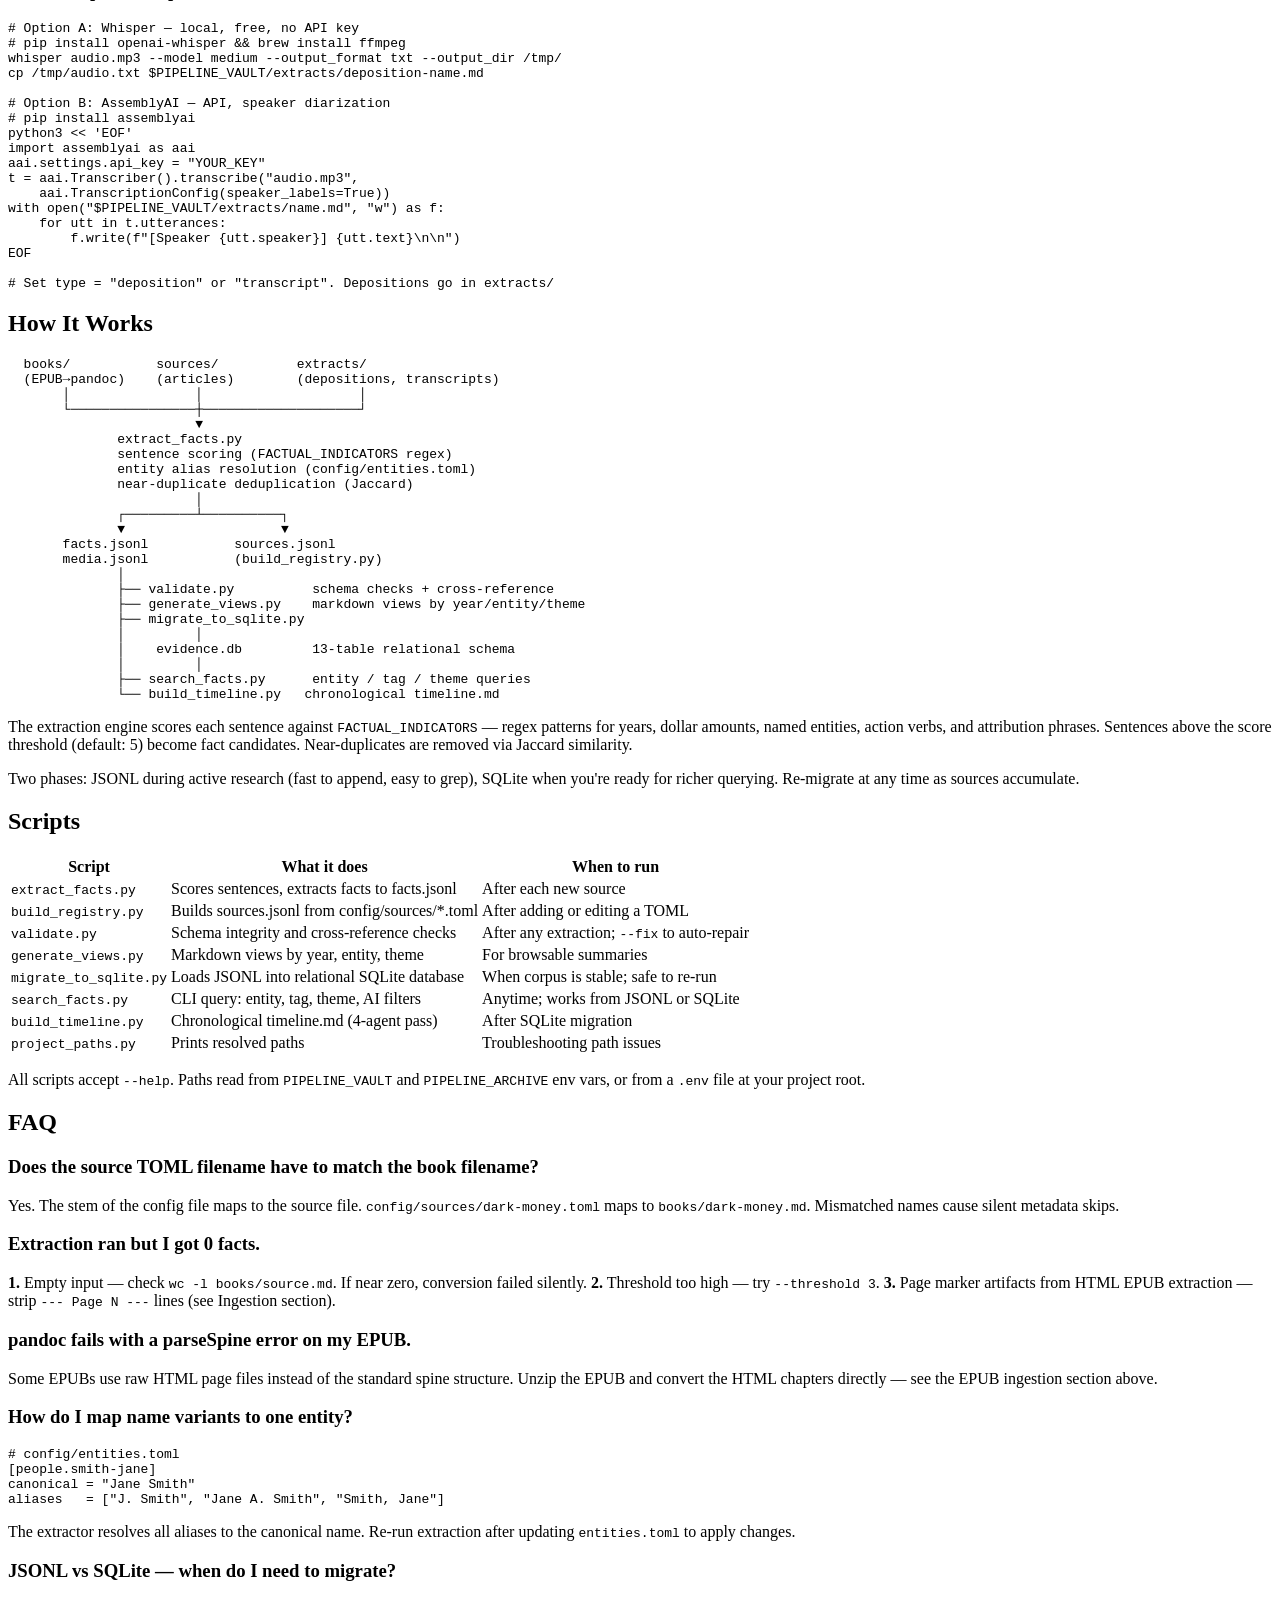
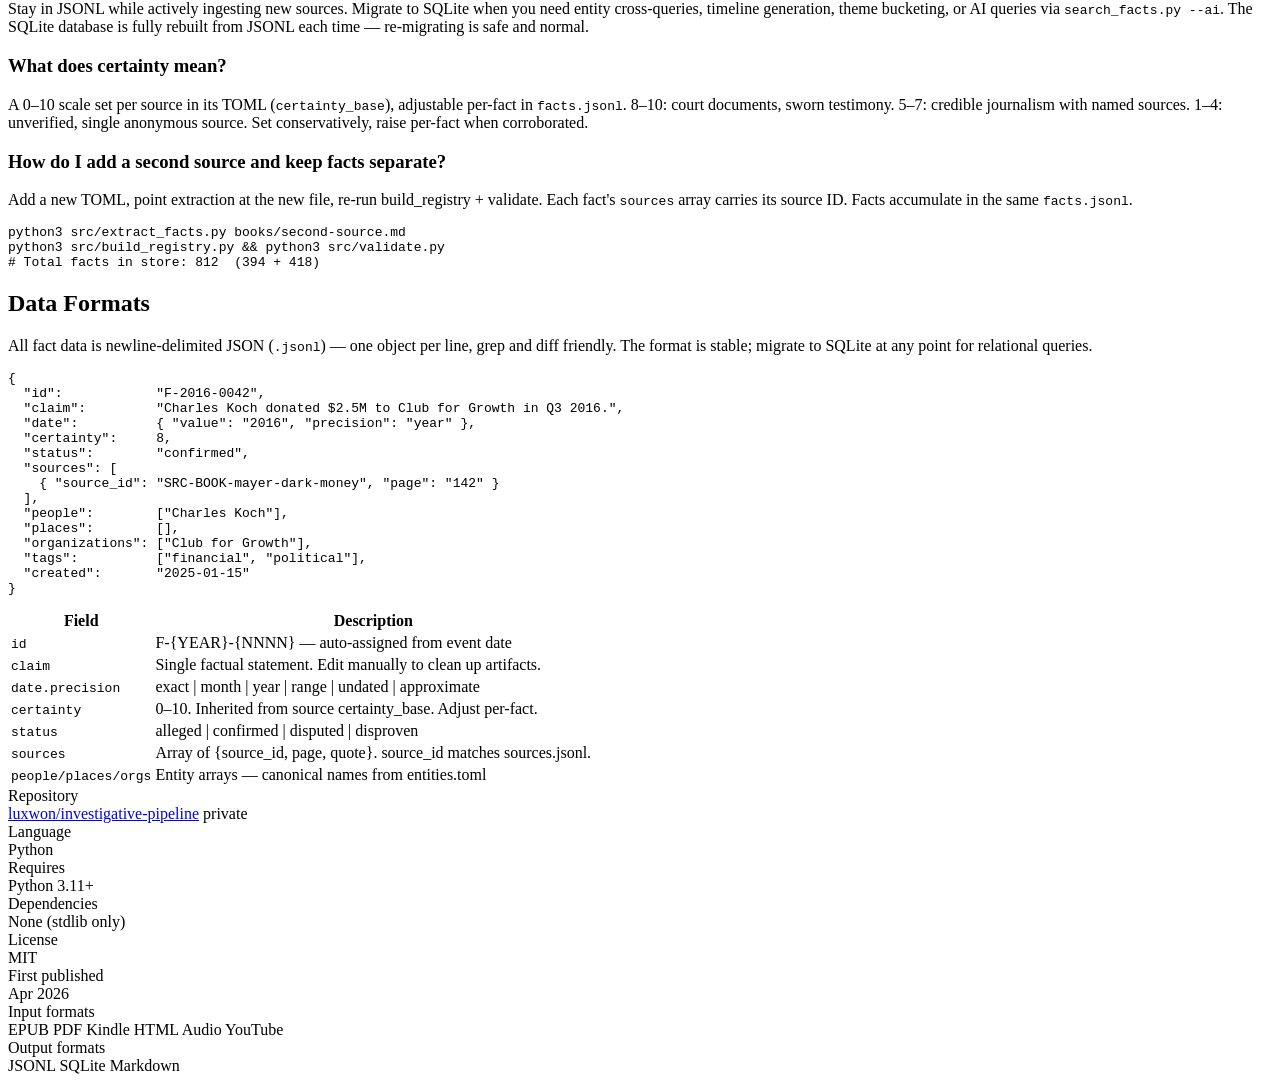
==== commit 3c26e6d5: "Remove ad-copy tone from pipeline overview and subtitle" ====
--- a/site/skills/pipeline/index.html
+++ b/site/skills/pipeline/index.html
@@ -6,633 +6,469 @@
   <title>investigative-pipeline — lammer.app/skills</title>
   <link rel="preconnect" href="https://fonts.googleapis.com">
   <link rel="preconnect" href="https://fonts.gstatic.com" crossorigin>
-  <link href="https://fonts.googleapis.com/css2?family=JetBrains+Mono:wght@400;700&display=swap" rel="stylesheet">
-  <link rel="stylesheet" href="/skills/pipeline/style.css">
+  <link href="https://fonts.googleapis.com/css2?family=Inter:wght@400;500;600&family=Fira+Mono:wght@400;500&display=swap" rel="stylesheet">
+  <link rel="stylesheet" href="/skills/style.css">
 </head>
 <body>
-<div class="container">
-
-  <header>
-    <div class="breadcrumb"><a href="/">lammer.app</a> / <a href="/skills">skills</a> / investigative-pipeline</div>
-    <div class="project-name">investigative-pipeline</div>
-    <div class="project-tagline">
-      <span class="prompt-prefix">$ </span>turn research documents into a queryable evidence database<span class="cursor"></span>
+
+<header class="site-header">
+  <div class="header-inner">
+    <div class="header-left">
+      <a href="/" class="site-logo">lammer<span class="logo-dot">.</span>app</a>
+      <span class="header-sep">/</span>
+      <a href="/skills" class="header-breadcrumb-link">skills</a>
     </div>
-  </header>
-
-  <nav>
-    <a href="#what">what is this</a>
-    <a href="#start">getting started</a>
-    <a href="#ingest">ingestion</a>
-    <a href="#how">how it works</a>
-    <a href="#scripts">scripts</a>
-    <a href="#faq">faq</a>
-    <a href="#formats">data formats</a>
-  </nav>
-
-  <!-- ── WHAT ────────────────────────────────────────────────────────────── -->
-
-  <section id="what">
-    <div class="section-header">
-      <span class="section-prompt">&gt;</span>
-      <span class="section-title">what is this</span>
-    </div>
-
-    <p>A Claude Code skill and Python toolkit for turning research documents — books, articles, depositions, transcripts — into a searchable, queryable evidence database. You point it at a markdown file, it scores sentences for factual density, extracts the keepers into JSONL, and gives you search, timeline, and SQLite query tools on top.</p>
-
-    <p>No external dependencies. Python 3.11+ stdlib only. Everything is files you can read, diff, and edit.</p>
-
-    <p>The typical workflow: you're deep in a research project with dozens of books, hundreds of articles, and scattered transcripts. You want to find every claim about a specific person across all sources, build a chronological timeline, and surface connections between entities. This does that.</p>
-  </section>
-
-  <!-- ── GETTING STARTED ─────────────────────────────────────────────────── -->
-
-  <section id="start">
-    <div class="section-header">
-      <span class="section-prompt">&gt;</span>
-      <span class="section-title">getting started</span>
-    </div>
-
-    <p>Requirements: Python 3.11+. No pip installs needed — everything is stdlib.</p>
-
-    <p><strong style="color: var(--green)">Step 1 — Clone and configure paths</strong></p>
-
-<pre><span class="comment"># Clone the repo</span>
-git clone https://github.com/luxwon/investigative-pipeline
-cd investigative-pipeline
-
-<span class="comment"># Tell it where your project lives and where to write data</span>
-<span class="comment"># Option A: export directly</span>
+    <nav class="header-nav">
+      <a href="https://github.com/luxwon/investigative-pipeline" target="_blank">GitHub</a>
+    </nav>
+  </div>
+</header>
+
+<div class="page-wrap">
+  <div class="content-grid">
+
+    <!-- ── MAIN COLUMN ─────────────────────────────────────────────── -->
+    <main>
+
+      <nav class="breadcrumb">
+        <a href="/skills">skills</a>
+        <span>/</span>
+        <a href="https://github.com/luxwon" target="_blank">luxwon</a>
+        <span>/</span>
+        <span class="breadcrumb-cur">investigative-pipeline</span>
+      </nav>
+
+      <h1 class="skill-title">investigative-pipeline</h1>
+      <p class="skill-subtitle">Sentence-scoring extraction pipeline for long-form document research</p>
+
+      <div class="install-block">
+        <div class="install-label">Install</div>
+        <div class="install-cmd">
+          <span class="install-prompt">$</span>
+          <code>git clone https://github.com/luxwon/investigative-pipeline</code>
+        </div>
+      </div>
+
+      <div class="summary-box">
+        <p class="summary-intro">Python scripts for extracting, storing, and querying facts from books, articles, depositions, and transcripts. JSONL during active research; SQLite for relational queries when the corpus is stable.</p>
+        <ul>
+          <li>No external dependencies — Python 3.11+ stdlib only</li>
+          <li>Everything is plain files you can grep, diff, and edit</li>
+          <li>Handles EPUB, PDF, Kindle, articles, YouTube, and audio</li>
+          <li>JSONL during active research; SQLite when the corpus is stable</li>
+        </ul>
+      </div>
+
+      <!-- ── OVERVIEW ─────────────────────────────────────────────── -->
+      <section class="prose-section">
+        <h2 class="section-heading">Overview</h2>
+        <p>A Python extraction engine for long-form document research. Takes books, articles, depositions, and transcripts in markdown format, scores sentences for factual density, and accumulates results into a searchable JSONL store with timeline and SQLite query tools on top.</p>
+        <p>Useful for investigative journalism, academic research, legal discovery work, or any project where evidence accumulates across many sources and cross-referencing named entities across the full corpus matters.</p>
+        <p>Scales from one document to thousands — same workflow either way. Set <code>PIPELINE_VAULT</code> and <code>PIPELINE_ARCHIVE</code>, add a TOML per source, run <code>extract_facts.py</code>, search with <code>search_facts.py</code>.</p>
+      </section>
+
+      <!-- ── GETTING STARTED ──────────────────────────────────────── -->
+      <section class="prose-section">
+        <h2 class="section-heading">Getting Started</h2>
+        <p>Requirements: Python 3.11+. No pip installs needed.</p>
+
+        <h3 class="subsection-heading">1 — Configure paths</h3>
+<pre><code><span class="comment"># Tell the pipeline where your project lives</span>
 export PIPELINE_VAULT=/Users/you/projects/dark-money
 export PIPELINE_ARCHIVE=/Users/you/projects/dark-money/data
 
-<span class="comment"># Option B: put both lines in a .env file at your project root</span>
-echo 'PIPELINE_VAULT=/Users/you/projects/dark-money' >> /Users/you/projects/dark-money/.env
-echo 'PIPELINE_ARCHIVE=/Users/you/projects/dark-money/data' >> /Users/you/projects/dark-money/.env
-
-<span class="comment"># Verify paths loaded correctly</span>
+<span class="comment"># Or put both lines in a .env file at your project root</span>
+echo 'PIPELINE_VAULT=/Users/you/projects/dark-money' &gt;&gt; .env
+
+<span class="comment"># Verify, then create the directory structure</span>
 python3 src/project_paths.py
-<span class="comment"># → VAULT:   /Users/you/projects/dark-money</span>
-<span class="comment"># → ARCHIVE: /Users/you/projects/dark-money/data</span>
-
-<span class="comment"># Create the directory structure</span>
-mkdir -p $PIPELINE_VAULT/{books,sources,config/sources,profiles}
-mkdir -p $PIPELINE_ARCHIVE/{facts,views}</pre>
-
-    <p><strong style="color: var(--green)">Step 2 — Add a source config</strong></p>
-
-    <p>One <code>.toml</code> file per book, article, or document. The filename stem must match the book file (see FAQ). Create it at <code>config/sources/</code> inside your vault:</p>
-
-<pre><span class="comment"># For a book:</span>
-<span class="comment"># config/sources/dark-money.toml ← filename stem = "dark-money"</span>
-<span class="comment"># books/dark-money.md            ← book file stem must match</span>
-
+mkdir -p $PIPELINE_VAULT/{books,sources,extracts,config/sources}
+mkdir -p $PIPELINE_ARCHIVE/{facts,views}</code></pre>
+
+        <h3 class="subsection-heading">2 — Add a source config</h3>
+        <p>One <code>.toml</code> per source. The filename stem must match the book/source file.</p>
+<pre><code><span class="comment"># config/sources/dark-money.toml  ←  maps to books/dark-money.md</span>
 cat &gt; $PIPELINE_VAULT/config/sources/dark-money.toml &lt;&lt; 'EOF'
 [source]
 id             = "SRC-BOOK-mayer-dark-money"
 ref            = "Mayer, Jane. Dark Money (2016)"
 type           = "book"
-title          = "Dark Money"
 author         = "Jane Mayer"
 year           = 2016
 certainty_base = 8
 is_memoir      = false
-notes          = ""
-EOF</pre>
-
-    <p><strong style="color: var(--green)">Step 3 — Add entity aliases (optional but recommended)</strong></p>
-
-    <p>Entities let you normalize name variations so "J. Koch" and "Charles Koch" resolve to the same person in search results.</p>
-
-<pre>cat &gt; $PIPELINE_VAULT/config/entities.toml &lt;&lt; 'EOF'
+EOF</code></pre>
+
+        <h3 class="subsection-heading">3 — Add entity aliases (optional)</h3>
+<pre><code><span class="comment"># config/entities.toml — normalizes name variants in search</span>
+cat &gt; $PIPELINE_VAULT/config/entities.toml &lt;&lt; 'EOF'
 [people.koch-charles]
 canonical = "Charles Koch"
-aliases   = ["C. Koch", "Charles de Ganahl Koch", "Charles G. Koch"]
-
-[people.koch-david]
-canonical = "David Koch"
-aliases   = ["D. Koch", "David H. Koch"]
+aliases   = ["C. Koch", "Charles de Ganahl Koch"]
 
 [orgs.koch-industries]
 canonical = "Koch Industries"
-aliases   = ["Koch Industries Inc.", "Koch Ind.", "Koch"]
-EOF</pre>
-
-    <p><strong style="color: var(--green)">Step 4 — Add your source text</strong></p>
-
-<pre><span class="comment"># EPUB (recommended — much more text than PDF)</span>
+aliases   = ["Koch Industries Inc.", "Koch Ind."]
+EOF</code></pre>
+
+        <h3 class="subsection-heading">4 — Convert source and extract facts</h3>
+<pre><code><span class="comment"># EPUB (recommended — see Ingestion section for other formats)</span>
 pandoc ~/Downloads/dark-money.epub -t markdown \
   -o $PIPELINE_VAULT/books/dark-money.md
 
-<span class="comment"># PDF (lower quality — use when EPUB isn't available)</span>
-pdftotext -layout dark-money.pdf $PIPELINE_VAULT/books/dark-money.md
-
-<span class="comment"># Article or deposition — goes in sources/, not books/</span>
-<span class="comment"># (use type = "article" or type = "deposition" in the TOML)</span>
-cp my-article.md $PIPELINE_VAULT/sources/dark-money-nyt-2016.md</pre>
-
-    <p><strong style="color: var(--green)">Step 5 — Extract facts</strong></p>
-
-<pre>python3 src/extract_facts.py $PIPELINE_VAULT/books/dark-money.md
-
-<span class="comment"># Output:</span>
-<span class="comment"># [dark-money] Scanning 6,291 sentences...</span>
-<span class="comment"># [dark-money] Score ≥5: 418 sentences</span>
-<span class="comment"># [dark-money] After dedup: 394 facts</span>
-<span class="comment"># → Writing to: /Users/you/projects/dark-money/data/facts/facts.jsonl</span>
-<span class="comment"># Done. Total facts in store: 394</span></pre>
-
-    <p><strong style="color: var(--green)">Step 6 — Build registry and validate</strong></p>
-
-<pre>python3 src/build_registry.py
-<span class="comment"># → 1 source registered → data/facts/sources.jsonl</span>
-
+<span class="comment"># Extract facts from the converted file</span>
+python3 src/extract_facts.py $PIPELINE_VAULT/books/dark-money.md
+<span class="comment"># → [dark-money] Scanning 6,291 sentences...</span>
+<span class="comment"># → [dark-money] After dedup: 394 facts</span>
+<span class="comment"># → Done. Total facts in store: 394</span>
+
+python3 src/build_registry.py
 python3 src/validate.py
-<span class="comment"># → 394 facts validated, 0 errors, 0 warnings</span></pre>
-
-    <p><strong style="color: var(--green)">Step 7 — Search</strong></p>
-
-<pre><span class="comment"># Full-text search</span>
-python3 src/search_facts.py "Koch brothers" --full
-
-<span class="comment"># Filter by person, year, certainty</span>
-python3 src/search_facts.py --person "Charles Koch" --year 2010 --certainty 7
-
-<span class="comment"># Count facts per tag</span>
-python3 src/search_facts.py --tag "financial" --count
-
-<span class="comment"># Export to JSON for further processing</span>
-python3 src/search_facts.py --person "David Koch" --json &gt; david-koch.json</pre>
-
-    <p><strong style="color: var(--green)">Step 8 — Migrate to SQLite (after corpus is stable)</strong></p>
-
-<pre>python3 src/migrate_to_sqlite.py
-<span class="comment"># → Migrating 394 facts, 1 source, 47 entities...</span>
-<span class="comment"># → evidence.db written</span>
-
-<span class="comment"># Build a chronological timeline</span>
-python3 src/build_timeline.py --full
-<span class="comment"># → timeline.md written</span></pre>
-  </section>
-
-  <!-- ── INGESTION ────────────────────────────────────────────────────────── -->
-
-  <section id="ingest">
-    <div class="section-header">
-      <span class="section-prompt">&gt;</span>
-      <span class="section-title">ingestion pathways</span>
-    </div>
-
-    <p>The extractor reads plain markdown. Your job is to get your source into a <code>.md</code> file first. Here's how to do that for every source type you're likely to encounter.</p>
-
-    <p><strong style="color: var(--green)">EPUB → markdown (best quality)</strong></p>
-    <p>Use this whenever an EPUB is available. Pandoc extracts structured text — typically 2–10x more content than a PDF scan.</p>
-<pre>pandoc ~/Downloads/book.epub -t markdown -o $PIPELINE_VAULT/books/book.md
+<span class="comment"># → 394 facts validated, 0 errors</span></code></pre>
+
+        <h3 class="subsection-heading">5 — Search and query</h3>
+<pre><code>python3 src/search_facts.py "Koch brothers" --full
+python3 src/search_facts.py --person "Charles Koch" --year 2010
+python3 src/search_facts.py --person "Charles Koch" --json &gt; charles-koch.json
+
+<span class="comment"># When corpus is stable: migrate to SQLite and build timeline</span>
+python3 src/migrate_to_sqlite.py
+python3 src/build_timeline.py --full</code></pre>
+      </section>
+
+      <!-- ── INGESTION ─────────────────────────────────────────────── -->
+      <section class="prose-section">
+        <h2 class="section-heading">Ingestion Pathways</h2>
+        <p>The extractor reads plain markdown. Convert your source to <code>.md</code> first using the method below that matches your format.</p>
+
+        <h3 class="subsection-heading">EPUB</h3>
+        <p>Use this whenever available. Pandoc extracts structured text — 2–10x more content than a PDF scan.</p>
+<pre><code>pandoc ~/Downloads/book.epub -t markdown -o $PIPELINE_VAULT/books/book.md
 
 <span class="comment"># If pandoc fails with "parseSpine" error, the EPUB uses raw HTML files.</span>
-<span class="comment"># Unzip the EPUB and convert the HTML chapter files instead:</span>
+<span class="comment"># Unzip and convert the HTML chapters instead:</span>
 unzip book.epub -d /tmp/book_extracted/
-<span class="comment"># Find the HTML content (usually OEBPS/ or OPS/)</span>
-ls /tmp/book_extracted/OEBPS/
-cat /tmp/book_extracted/OEBPS/chapter*.html &gt; /tmp/book_combined.html
-pandoc /tmp/book_combined.html -t markdown -o $PIPELINE_VAULT/books/book.md
-
-<span class="comment"># If that produced "--- Page N ---\n" artifacts, strip them:</span>
+cat /tmp/book_extracted/OEBPS/chapter*.html &gt; /tmp/combined.html
+pandoc /tmp/combined.html -t markdown -o $PIPELINE_VAULT/books/book.md
+
+<span class="comment"># If HTML extraction left "--- Page N ---" markers that cause 0 facts:</span>
 python3 -c "
 import re, sys
 t = open(sys.argv[1]).read()
 t = re.sub(r'--- Page \d+ ---\n', '', t)
 open(sys.argv[1], 'w').write(t)
-" $PIPELINE_VAULT/books/book.md</pre>
-
-    <p><strong style="color: var(--green)">PDF (text-based) → markdown</strong></p>
-    <p>Works when the PDF has a real text layer — you can select and copy text in a viewer. Falls back to garbage characters on scanned PDFs.</p>
-<pre><span class="comment"># pdftotext is part of poppler-utils (brew install poppler)</span>
+" $PIPELINE_VAULT/books/book.md</code></pre>
+
+        <h3 class="subsection-heading">PDF (text-based)</h3>
+<pre><code><span class="comment"># brew install poppler</span>
 pdftotext -layout source.pdf $PIPELINE_VAULT/books/source.md
-
-<span class="comment"># Alternative using pandoc (less reliable for PDFs, but worth trying):</span>
-pandoc source.pdf -t markdown -o $PIPELINE_VAULT/books/source.md
-
-<span class="comment"># Check the output — if it's full of garbage characters, it's a scanned PDF.</span>
-head -50 $PIPELINE_VAULT/books/source.md</pre>
-
-    <p><strong style="color: var(--green)">PDF (scanned / image-only) → markdown</strong></p>
-    <p>Scanned PDFs are images with no text layer. You need OCR. Tesseract is free and good enough for print-quality scans.</p>
-<pre><span class="comment"># brew install tesseract (macOS)</span>
-<span class="comment"># apt install tesseract-ocr (Linux)</span>
-
-<span class="comment"># Single-file OCR (outputs source.txt):</span>
+<span class="comment"># If output is garbage characters, it's a scanned PDF — use OCR below</span></code></pre>
+
+        <h3 class="subsection-heading">PDF (scanned)</h3>
+<pre><code><span class="comment"># brew install tesseract</span>
 tesseract source.pdf source txt
-
-<span class="comment"># Multi-page PDFs — convert pages to images first:</span>
-pdftoppm -r 300 source.pdf /tmp/source_pages/page
-tesseract /tmp/source_pages/page-001.ppm /tmp/out-001 txt
-<span class="comment"># ... repeat per page, then concat:</span>
-cat /tmp/out-*.txt &gt; $PIPELINE_VAULT/sources/source.md
-
-<span class="comment"># For high-volume OCR, Google Cloud Vision or AWS Textract produce better results</span>
-<span class="comment"># on degraded documents. Tesseract is fine for clean print scans.</span></pre>
-
-    <p><strong style="color: var(--green)">Kindle book → markdown</strong></p>
-    <p>Kindle books can't be downloaded as EPUB. The <a href="https://github.com/transitive-bullshit/kindle-ai-export" style="color: var(--green-dim)">kindle-ai-export</a> tool uses Playwright to screenshot Kindle Web Reader pages and extract text via GPT-4 vision.</p>
-<pre><span class="comment"># Install kindle-ai-export</span>
-git clone https://github.com/transitive-bullshit/kindle-ai-export
-cd kindle-ai-export && npm install
-
-<span class="comment"># Log into Kindle Web Reader first (reads.amazon.com/kindle-library)</span>
-<span class="comment"># Find your ASIN — the B0... code in the book URL on Amazon</span>
-
+cp source.txt $PIPELINE_VAULT/sources/source.md
+
+<span class="comment"># Multi-page: convert to images first</span>
+pdftoppm -r 300 source.pdf /tmp/pages/page
+for f in /tmp/pages/*.ppm; do tesseract "$f" "${f%.ppm}" txt; done
+cat /tmp/pages/*.txt &gt; $PIPELINE_VAULT/sources/source.md</code></pre>
+
+        <h3 class="subsection-heading">Kindle</h3>
+        <p>Use <a href="https://github.com/transitive-bullshit/kindle-ai-export" target="_blank">kindle-ai-export</a> — Playwright screenshots Kindle Web Reader and extracts text via GPT-4 vision. Log into reads.amazon.com first.</p>
+<pre><code>git clone https://github.com/transitive-bullshit/kindle-ai-export
+cd kindle-ai-export &amp;&amp; npm install
+
+<span class="comment"># Find the ASIN (B0... code) in the Amazon book URL</span>
 npx kindle-ai-export --asin B09XXXXXXXX --output /tmp/book.md
-
-<span class="comment"># Known issues:</span>
-<span class="comment"># - Playwright may time out on slow connections — retry with --timeout 60000</span>
-<span class="comment"># - Output quality varies by book layout; dense footnote pages OCR poorly</span>
-<span class="comment"># - Amazon occasionally changes the Kindle reader DOM; check GitHub issues</span>
-<span class="comment"># - Session cookies expire; re-login to reads.amazon.com and re-run</span>
-
-cp /tmp/book.md $PIPELINE_VAULT/books/book.md</pre>
-
-    <p><strong style="color: var(--green)">Web article / webpage → markdown</strong></p>
-    <p>For paywalled articles, use your browser to copy the full text. For open-access pages, pandoc fetches and converts in one step.</p>
-<pre><span class="comment"># Open-access pages — pandoc fetches directly:</span>
+cp /tmp/book.md $PIPELINE_VAULT/books/book.md
+
+<span class="comment"># Timeout? Add --timeout 60000. Session expired? Re-login to reads.amazon.com</span></code></pre>
+
+        <h3 class="subsection-heading">Web article</h3>
+<pre><code><span class="comment"># Open-access pages — pandoc fetches and converts directly:</span>
 pandoc "https://example.com/article" -t markdown \
   -o $PIPELINE_VAULT/sources/article-slug.md
 
-<span class="comment"># If the site blocks pandoc's user agent, use curl + pandoc:</span>
+<span class="comment"># Blocked by user-agent? Use curl first:</span>
 curl -sL -A "Mozilla/5.0" "https://example.com/article" | \
   pandoc -f html -t markdown -o $PIPELINE_VAULT/sources/article-slug.md
 
-<span class="comment"># Paywalled / JS-rendered pages:</span>
-<span class="comment"># Use your browser's reader mode, select all, paste into a .md file.</span>
-<span class="comment"># Or use a service like archive.ph or 12ft.io to bypass soft paywalls,</span>
-<span class="comment"># then fetch the archived URL with curl + pandoc.</span>
-
-<span class="comment"># Set the source type to "article" in the TOML:</span>
-<span class="comment"># type = "article"</span>
-<span class="comment"># Article files go in sources/, not books/</span></pre>
-
-    <p><strong style="color: var(--green)">YouTube video → markdown</strong></p>
-    <p>For videos with auto-generated or manual captions. No AI transcription needed — YouTube already has the text.</p>
-<pre><span class="comment"># Install yt-dlp (brew install yt-dlp)</span>
-
-<span class="comment"># Download the subtitle/transcript track as VTT:</span>
+<span class="comment"># Paywalled: open in browser reader mode, select all, paste into .md</span>
+<span class="comment"># Set type = "article" in the TOML. Articles go in sources/, not books/</span></code></pre>
+
+        <h3 class="subsection-heading">YouTube video</h3>
+<pre><code><span class="comment"># brew install yt-dlp</span>
 yt-dlp --write-auto-sub --sub-lang en --skip-download \
-  --output "/tmp/%(title)s" "https://youtube.com/watch?v=XXXXXXXXXXX"
-
-<span class="comment"># Convert the VTT to plain text (strips timecodes and duplicates):</span>
+  --output "/tmp/%(title)s" "https://youtube.com/watch?v=VIDEO_ID"
+
+<span class="comment"># Convert VTT to clean text (strip timecodes, deduplicate lines):</span>
 python3 -c "
 import re, sys
 lines = open(sys.argv[1]).readlines()
-seen = set()
-out = []
+seen, out = set(), []
 for line in lines:
     line = line.strip()
-    if '-->' in line or not line or line.startswith('WEBVTT'): continue
-    line = re.sub(r'&lt;[^&gt;]+&gt;', '', line)  # strip VTT tags
+    if '--&gt;' in line or not line or line.startswith('WEBVTT'): continue
+    line = re.sub(r'&lt;[^&gt;]+&gt;', '', line)
     if line and line not in seen:
-        seen.add(line)
-        out.append(line)
+        seen.add(line); out.append(line)
 print('\n'.join(out))
-" /tmp/video.en.vtt &gt; $PIPELINE_VAULT/sources/video-title.md
-
-<span class="comment"># Alternative: youtube-transcript-api (pip install youtube-transcript-api)</span>
-python3 -c "
-from youtube_transcript_api import YouTubeTranscriptApi
-t = YouTubeTranscriptApi.get_transcript('VIDEO_ID')
-text = '\n'.join([x['text'] for x in t])
-open('/tmp/transcript.md', 'w').write(text)
-"
-
-<span class="comment"># Set type = "transcript" in the source TOML.</span></pre>
-
-    <p><strong style="color: var(--green)">Audio / podcast / deposition → markdown</strong></p>
-    <p>For audio-only sources — depositions, interviews, podcast episodes, court recordings. Two options: Whisper (local, free, good) or AssemblyAI (API, faster, diarization support).</p>
-<pre><span class="comment"># Option A: OpenAI Whisper (local, no API key needed)</span>
-<span class="comment"># pip install openai-whisper</span>
-<span class="comment"># brew install ffmpeg</span>
-
+" /tmp/video.en.vtt &gt; $PIPELINE_VAULT/sources/video-title.md</code></pre>
+
+        <h3 class="subsection-heading">Audio / deposition / podcast</h3>
+<pre><code><span class="comment"># Option A: Whisper — local, free, no API key</span>
+<span class="comment"># pip install openai-whisper &amp;&amp; brew install ffmpeg</span>
 whisper audio.mp3 --model medium --output_format txt --output_dir /tmp/
 cp /tmp/audio.txt $PIPELINE_VAULT/extracts/deposition-name.md
 
-<span class="comment"># Larger models are more accurate: tiny / base / small / medium / large</span>
-<span class="comment"># medium is a good balance of speed and accuracy for spoken testimony</span>
-
-<span class="comment"># Option B: AssemblyAI (API key required — assemblyai.com, free tier available)</span>
+<span class="comment"># Option B: AssemblyAI — API, speaker diarization</span>
 <span class="comment"># pip install assemblyai</span>
-
 python3 &lt;&lt; 'EOF'
 import assemblyai as aai
-aai.settings.api_key = "YOUR_ASSEMBLYAI_KEY"
-config = aai.TranscriptionConfig(speaker_labels=True)
-transcript = aai.Transcriber().transcribe("audio.mp3", config=config)
-with open("$PIPELINE_VAULT/extracts/deposition-name.md", "w") as f:
-    for utt in transcript.utterances:
+aai.settings.api_key = "YOUR_KEY"
+t = aai.Transcriber().transcribe("audio.mp3",
+    aai.TranscriptionConfig(speaker_labels=True))
+with open("$PIPELINE_VAULT/extracts/name.md", "w") as f:
+    for utt in t.utterances:
         f.write(f"[Speaker {utt.speaker}] {utt.text}\n\n")
 EOF
 
-<span class="comment"># AssemblyAI advantages: speaker diarization (labels who said what),</span>
-<span class="comment"># faster on long files, auto-punctuation, higher accuracy on legal speech.</span>
-
-<span class="comment"># Set type = "deposition" or "transcript" in the source TOML.</span>
-<span class="comment"># Deposition files go in extracts/ not books/ or sources/</span></pre>
-
-    <p><strong style="color: var(--green)">Already have a text/markdown file?</strong></p>
-<pre><span class="comment"># If the source is already plain text or markdown, just copy it in:</span>
-cp my-document.txt $PIPELINE_VAULT/sources/document-name.md
-<span class="comment"># Then add a TOML and run extraction normally.</span></pre>
-
-  </section>
-
-  <!-- ── HOW ─────────────────────────────────────────────────────────────── -->
-
-  <section id="how">
-    <div class="section-header">
-      <span class="section-prompt">&gt;</span>
-      <span class="section-title">how it works</span>
-    </div>
-
-    <div class="ascii-diagram"><pre>
-  books/              sources/              extracts/
-  *.md (EPUB→pandoc)  *.md (articles)       *.md (depositions, transcripts)
-       │                    │                      │
-       └────────────────────┼──────────────────────┘
-                            ▼
-                  <span class="hl">extract_facts.py</span>
-                  sentence scoring (FACTUAL_INDICATORS regex)
-                  entity alias resolution (config/entities.toml)
-                  near-duplicate deduplication (Jaccard)
-                            │
-                  ┌─────────┴──────────┐
-                  ▼                    ▼
-           <span class="hl">facts.jsonl</span>        <span class="hl">sources.jsonl</span>
-           media.jsonl        (build_registry.py)
-                  │
-                  ├── <span class="hl">validate.py</span>        schema checks, cross-reference validation
-                  ├── <span class="hl">generate_views.py</span>  markdown views by year / entity / theme
-                  ├── <span class="hl">migrate_to_sqlite.py</span>
-                  │         │
-                  │   <span class="hl">evidence.db</span>        13-table relational schema
-                  │         │
-                  ├── <span class="hl">search_facts.py</span>    entity / tag / theme / AI queries
-                  └── <span class="hl">build_timeline.py</span>  4-agent chronological timeline.md
-</pre></div>
-
-    <p>The extraction engine scores each sentence against <code>FACTUAL_INDICATORS</code> — regex patterns for years, dollar amounts, named entities, action verbs, and attribution phrases. Sentences above the score threshold become fact candidates. Near-duplicates are removed via Jaccard similarity.</p>
-
-    <p>The pipeline has two phases. During active research, facts live in JSONL — fast to append, human-readable, easy to grep and diff. When you're ready for richer querying, <code>migrate_to_sqlite.py</code> loads the JSONL into a fully relational SQLite database. You can re-migrate at any time as new sources are added.</p>
-  </section>
-
-  <!-- ── SCRIPTS ─────────────────────────────────────────────────────────── -->
-
-  <section id="scripts">
-    <div class="section-header">
-      <span class="section-prompt">&gt;</span>
-      <span class="section-title">scripts</span>
-    </div>
-
-    <table>
-      <thead>
-        <tr>
-          <th>script</th>
-          <th>what it does</th>
-          <th>when to run it</th>
-        </tr>
-      </thead>
-      <tbody>
-        <tr>
-          <td>extract_facts.py</td>
-          <td>Scores sentences, extracts facts to facts.jsonl</td>
-          <td>After adding each new source file</td>
-        </tr>
-        <tr>
-          <td>build_registry.py</td>
-          <td>Builds sources.jsonl from config/sources/*.toml</td>
-          <td>After adding or editing a source TOML</td>
-        </tr>
-        <tr>
-          <td>validate.py</td>
-          <td>Checks schema integrity and cross-references</td>
-          <td>After any extraction; use --fix to auto-repair</td>
-        </tr>
-        <tr>
-          <td>generate_views.py</td>
-          <td>Generates markdown views by year, entity, theme</td>
-          <td>When you want browsable markdown summaries</td>
-        </tr>
-        <tr>
-          <td>migrate_to_sqlite.py</td>
-          <td>Loads JSONL into relational SQLite database</td>
-          <td>When corpus is stable; re-run after new extractions</td>
-        </tr>
-        <tr>
-          <td>search_facts.py</td>
-          <td>CLI query tool — entity, tag, theme, AI filters</td>
-          <td>Anytime; works from JSONL or SQLite</td>
-        </tr>
-        <tr>
-          <td>build_timeline.py</td>
-          <td>Generates chronological timeline.md (4-agent pass)</td>
-          <td>After SQLite migration</td>
-        </tr>
-        <tr>
-          <td>project_paths.py</td>
-          <td>Prints resolved paths — run to verify env setup</td>
-          <td>When troubleshooting path issues</td>
-        </tr>
-      </tbody>
-    </table>
-
-    <p>All scripts accept <code>--help</code>. All paths read from <code>PIPELINE_VAULT</code> and <code>PIPELINE_ARCHIVE</code> environment variables — or from a <code>.env</code> file at your project root.</p>
-  </section>
-
-  <!-- ── FAQ ─────────────────────────────────────────────────────────────── -->
-
-  <section id="faq">
-    <div class="section-header">
-      <span class="section-prompt">&gt;</span>
-      <span class="section-title">faq</span>
-    </div>
-
-    <div class="faq-item">
-      <p class="faq-q">Does the source TOML filename have to match the book filename?</p>
-      <p>Yes. The stem of the config file determines which book file the extractor uses. <code>config/sources/dark-money.toml</code> maps to <code>books/dark-money.md</code>. If the names don't match, the extractor won't find the source config and will skip metadata enrichment.</p>
-    </div>
-
-    <div class="faq-item">
-      <p class="faq-q">Extraction ran but I got 0 facts.</p>
-      <p>Three common causes:</p>
-      <p><strong>1. Empty input file.</strong> Check: <code>wc -l books/your-source.md</code>. If it's near zero, pandoc or pdftotext failed silently.</p>
-      <p><strong>2. Score threshold too high.</strong> Default is 5. Try lowering it:</p>
-<pre>python3 src/extract_facts.py books/your-source.md --threshold 3</pre>
-      <p><strong>3. EPUB produced page marker artifacts.</strong> If your EPUB was extracted via HTML (not pandoc spine), you may have <code>--- Page N ---</code> blocks that suppress sentence parsing. Strip them first:</p>
-<pre>python3 -c "
-import re, sys
-text = open(sys.argv[1]).read()
-text = re.sub(r'--- Page \d+ ---\n', '', text)
-open(sys.argv[1], 'w').write(text)
-" books/your-source.md</pre>
-    </div>
-
-    <div class="faq-item">
-      <p class="faq-q">pandoc fails with a parseSpine error on my EPUB.</p>
-      <p>Some EPUBs use raw HTML files instead of the standard spine structure. Extract the EPUB as a zip, find the HTML files, and pandoc from HTML instead:</p>
-<pre>unzip book.epub -d book_extracted/
-<span class="comment"># find the HTML content files (usually in OEBPS/ or OPS/)</span>
-cat book_extracted/OEBPS/chapter*.html &gt; /tmp/book_combined.html
-pandoc /tmp/book_combined.html -t markdown -o books/your-source.md</pre>
-    </div>
-
-    <div class="faq-item">
-      <p class="faq-q">My source is a PDF, not an EPUB.</p>
-<pre>pdftotext -layout source.pdf books/your-source.md</pre>
-      <p>PDF text quality varies. Scanned PDFs (images only) require OCR first: <code>tesseract source.pdf out txt</code> then rename <code>out.txt</code> to your target path. EPUB via pandoc gives substantially more text when available — PDF as a fallback only.</p>
-    </div>
-
-    <div class="faq-item">
-      <p class="faq-q">I have articles or depositions, not books.</p>
-      <p>Same pipeline, different directory and source type. Articles go in <code>sources/</code>, transcripts and depositions in <code>extracts/</code>:</p>
-<pre><span class="comment"># In your source TOML:</span>
-type = "article"     <span class="comment"># or "deposition", "transcript", "document"</span>
-
-<span class="comment"># Run extraction the same way:</span>
-python3 src/extract_facts.py $PIPELINE_VAULT/sources/my-article.md</pre>
-    </div>
-
-    <div class="faq-item">
-      <p class="faq-q">How do I map "J. Smith", "Jane A. Smith", and "Jane Smith" to one entity?</p>
-<pre><span class="comment"># config/entities.toml</span>
+<span class="comment"># Set type = "deposition" or "transcript". Depositions go in extracts/</span></code></pre>
+      </section>
+
+      <!-- ── HOW IT WORKS ──────────────────────────────────────────── -->
+      <section class="prose-section">
+        <h2 class="section-heading">How It Works</h2>
+
+        <div class="diagram-block"><pre>  books/           sources/          extracts/
+  (EPUB→pandoc)    (articles)        (depositions, transcripts)
+       │                │                    │
+       └────────────────┼────────────────────┘
+                        ▼
+              extract_facts.py
+              sentence scoring (FACTUAL_INDICATORS regex)
+              entity alias resolution (config/entities.toml)
+              near-duplicate deduplication (Jaccard)
+                        │
+              ┌─────────┴──────────┐
+              ▼                    ▼
+       facts.jsonl           sources.jsonl
+       media.jsonl           (build_registry.py)
+              │
+              ├── validate.py          schema checks + cross-reference
+              ├── generate_views.py    markdown views by year/entity/theme
+              ├── migrate_to_sqlite.py
+              │         │
+              │    evidence.db         13-table relational schema
+              │         │
+              ├── search_facts.py      entity / tag / theme queries
+              └── build_timeline.py   chronological timeline.md</pre></div>
+
+        <p>The extraction engine scores each sentence against <code>FACTUAL_INDICATORS</code> — regex patterns for years, dollar amounts, named entities, action verbs, and attribution phrases. Sentences above the score threshold (default: 5) become fact candidates. Near-duplicates are removed via Jaccard similarity.</p>
+        <p>Two phases: JSONL during active research (fast to append, easy to grep), SQLite when you're ready for richer querying. Re-migrate at any time as sources accumulate.</p>
+      </section>
+
+      <!-- ── SCRIPTS ───────────────────────────────────────────────── -->
+      <section class="prose-section">
+        <h2 class="section-heading">Scripts</h2>
+
+        <table class="data-table">
+          <thead>
+            <tr>
+              <th>Script</th>
+              <th>What it does</th>
+              <th>When to run</th>
+            </tr>
+          </thead>
+          <tbody>
+            <tr>
+              <td><code>extract_facts.py</code></td>
+              <td>Scores sentences, extracts facts to facts.jsonl</td>
+              <td>After each new source</td>
+            </tr>
+            <tr>
+              <td><code>build_registry.py</code></td>
+              <td>Builds sources.jsonl from config/sources/*.toml</td>
+              <td>After adding or editing a TOML</td>
+            </tr>
+            <tr>
+              <td><code>validate.py</code></td>
+              <td>Schema integrity and cross-reference checks</td>
+              <td>After any extraction; <code>--fix</code> to auto-repair</td>
+            </tr>
+            <tr>
+              <td><code>generate_views.py</code></td>
+              <td>Markdown views by year, entity, theme</td>
+              <td>For browsable summaries</td>
+            </tr>
+            <tr>
+              <td><code>migrate_to_sqlite.py</code></td>
+              <td>Loads JSONL into relational SQLite database</td>
+              <td>When corpus is stable; safe to re-run</td>
+            </tr>
+            <tr>
+              <td><code>search_facts.py</code></td>
+              <td>CLI query: entity, tag, theme, AI filters</td>
+              <td>Anytime; works from JSONL or SQLite</td>
+            </tr>
+            <tr>
+              <td><code>build_timeline.py</code></td>
+              <td>Chronological timeline.md (4-agent pass)</td>
+              <td>After SQLite migration</td>
+            </tr>
+            <tr>
+              <td><code>project_paths.py</code></td>
+              <td>Prints resolved paths</td>
+              <td>Troubleshooting path issues</td>
+            </tr>
+          </tbody>
+        </table>
+        <p>All scripts accept <code>--help</code>. Paths read from <code>PIPELINE_VAULT</code> and <code>PIPELINE_ARCHIVE</code> env vars, or from a <code>.env</code> file at your project root.</p>
+      </section>
+
+      <!-- ── FAQ ──────────────────────────────────────────────────── -->
+      <section class="prose-section">
+        <h2 class="section-heading">FAQ</h2>
+
+        <div class="faq-item">
+          <h3 class="faq-q">Does the source TOML filename have to match the book filename?</h3>
+          <p>Yes. The stem of the config file maps to the source file. <code>config/sources/dark-money.toml</code> maps to <code>books/dark-money.md</code>. Mismatched names cause silent metadata skips.</p>
+        </div>
+
+        <div class="faq-item">
+          <h3 class="faq-q">Extraction ran but I got 0 facts.</h3>
+          <p><strong>1.</strong> Empty input — check <code>wc -l books/source.md</code>. If near zero, conversion failed silently. <strong>2.</strong> Threshold too high — try <code>--threshold 3</code>. <strong>3.</strong> Page marker artifacts from HTML EPUB extraction — strip <code>--- Page N ---</code> lines (see Ingestion section).</p>
+        </div>
+
+        <div class="faq-item">
+          <h3 class="faq-q">pandoc fails with a parseSpine error on my EPUB.</h3>
+          <p>Some EPUBs use raw HTML page files instead of the standard spine structure. Unzip the EPUB and convert the HTML chapters directly — see the EPUB ingestion section above.</p>
+        </div>
+
+        <div class="faq-item">
+          <h3 class="faq-q">How do I map name variants to one entity?</h3>
+<pre><code><span class="comment"># config/entities.toml</span>
 [people.smith-jane]
 canonical = "Jane Smith"
-aliases   = ["J. Smith", "Jane A. Smith", "Smith, Jane"]</pre>
-      <p>The extractor resolves all aliases to the canonical name in the <code>people</code> array. Search and SQLite queries use canonical names only.</p>
-    </div>
-
-    <div class="faq-item">
-      <p class="faq-q">JSONL vs SQLite — when do I need to migrate?</p>
-      <p>Stay in JSONL while actively ingesting new sources — it's fast to append and easy to inspect. Migrate to SQLite when you want:</p>
-      <ul>
-        <li>Entity cross-queries (all facts linking two specific people)</li>
-        <li>Timeline generation (<code>build_timeline.py</code> requires SQLite)</li>
-        <li>Theme/thread bucketing</li>
-        <li>AI-powered analysis via <code>search_facts.py --ai</code></li>
-      </ul>
-      <p>The SQLite database is fully rebuilt from JSONL each time, so re-migrating after adding new sources is safe and normal.</p>
-    </div>
-
-    <div class="faq-item">
-      <p class="faq-q">How do I search for everything involving a specific person?</p>
-<pre>python3 src/search_facts.py --person "Jane Smith"
-python3 src/search_facts.py --person "Jane Smith" --year 2005 --full
-python3 src/search_facts.py --person "Jane Smith" --certainty 7 --json &gt; output.json</pre>
-      <p><code>--person</code> matches against the canonical <code>people</code> array in each fact. If you're getting no results, check that your entities.toml has the right canonical name and that you've re-run extraction after adding it.</p>
-    </div>
-
-    <div class="faq-item">
-      <p class="faq-q">How do I add project-specific themes?</p>
-      <p>Edit the <code>THEMES</code> dict in <code>src/search_facts.py</code> and <code>src/migrate_to_sqlite.py</code>. Both need to match.</p>
-<pre>THEMES = {
-    <span class="string">"financial"</span>: <span class="string">"payments, transfers, accounts, donations, funds, investments"</span>,
-    <span class="string">"legal"</span>:     <span class="string">"filed, charged, indicted, deposed, testified, settlement"</span>,
-    <span class="string">"travel"</span>:    <span class="string">"flights, yacht, jet, hotel, trips, visited"</span>,
-}</pre>
-      <p>Facts are keyword-matched into threads during SQLite migration. Re-run <code>migrate_to_sqlite.py</code> after changing themes.</p>
-    </div>
-
-    <div class="faq-item">
-      <p class="faq-q">What does certainty mean?</p>
-      <p>A 0–10 scale set per source in its TOML (<code>certainty_base</code>), adjustable per fact in <code>facts.jsonl</code>.</p>
-      <ul>
-        <li><strong style="color: var(--green)">8–10</strong> — Court documents, official records, firsthand sworn testimony</li>
-        <li><strong style="color: var(--green)">5–7</strong> — Credible journalism with named sources, corroborated reporting</li>
-        <li><strong style="color: var(--green)">1–4</strong> — Unverified, alleged, single anonymous source, advocacy material</li>
-      </ul>
-      <p>Set <code>certainty_base</code> conservatively in the TOML, then raise individual facts when you have corroborating sources.</p>
-    </div>
-
-    <div class="faq-item">
-      <p class="faq-q">How do I add a second source and keep the facts separate?</p>
-      <p>Each source TOML gets its own file. Each fact's <code>sources</code> array carries the source ID. Just add the new TOML, point extraction at the new book file, and re-run build_registry + validate. Facts from different sources accumulate in the same <code>facts.jsonl</code>.</p>
-<pre>python3 src/extract_facts.py books/second-source.md
-python3 src/build_registry.py
-python3 src/validate.py
-<span class="comment"># Total facts in store: 812  (394 + 418)</span></pre>
-    </div>
-  </section>
-
-  <!-- ── DATA FORMATS ────────────────────────────────────────────────────── -->
-
-  <section id="formats">
-    <div class="section-header">
-      <span class="section-prompt">&gt;</span>
-      <span class="section-title">data formats</span>
-    </div>
-
-    <p>All fact data is newline-delimited JSON (<code>.jsonl</code>). One object per line. Every line is a complete, independent record — you can grep, tail, and sed it directly.</p>
-
-    <p><strong style="color: var(--green)">facts.jsonl</strong> — one fact per line:</p>
-
-<pre>{
-  <span class="string">"id"</span>:            <span class="string">"F-2016-0042"</span>,
-  <span class="string">"claim"</span>:         <span class="string">"Charles Koch donated $2.5M to the Club for Growth PAC in Q3 2016."</span>,
-  <span class="string">"date"</span>:          { <span class="string">"value"</span>: <span class="string">"2016"</span>, <span class="string">"precision"</span>: <span class="string">"year"</span> },
-  <span class="string">"certainty"</span>:     <span class="number">8</span>,
-  <span class="string">"status"</span>:        <span class="string">"confirmed"</span>,
-  <span class="string">"review_status"</span>: <span class="string">"reviewed"</span>,
-  <span class="string">"sources"</span>: [
-    { <span class="string">"source_id"</span>: <span class="string">"SRC-BOOK-mayer-dark-money"</span>, <span class="string">"page"</span>: <span class="string">"142"</span> }
+aliases   = ["J. Smith", "Jane A. Smith", "Smith, Jane"]</code></pre>
+          <p>The extractor resolves all aliases to the canonical name. Re-run extraction after updating <code>entities.toml</code> to apply changes.</p>
+        </div>
+
+        <div class="faq-item">
+          <h3 class="faq-q">JSONL vs SQLite — when do I need to migrate?</h3>
+          <p>Stay in JSONL while actively ingesting new sources. Migrate to SQLite when you need entity cross-queries, timeline generation, theme bucketing, or AI queries via <code>search_facts.py --ai</code>. The SQLite database is fully rebuilt from JSONL each time — re-migrating is safe and normal.</p>
+        </div>
+
+        <div class="faq-item">
+          <h3 class="faq-q">What does certainty mean?</h3>
+          <p>A 0–10 scale set per source in its TOML (<code>certainty_base</code>), adjustable per-fact in <code>facts.jsonl</code>. 8–10: court documents, sworn testimony. 5–7: credible journalism with named sources. 1–4: unverified, single anonymous source. Set conservatively, raise per-fact when corroborated.</p>
+        </div>
+
+        <div class="faq-item">
+          <h3 class="faq-q">How do I add a second source and keep facts separate?</h3>
+          <p>Add a new TOML, point extraction at the new file, re-run build_registry + validate. Each fact's <code>sources</code> array carries its source ID. Facts accumulate in the same <code>facts.jsonl</code>.</p>
+<pre><code>python3 src/extract_facts.py books/second-source.md
+python3 src/build_registry.py &amp;&amp; python3 src/validate.py
+<span class="comment"># Total facts in store: 812  (394 + 418)</span></code></pre>
+        </div>
+      </section>
+
+      <!-- ── DATA FORMATS ─────────────────────────────────────────── -->
+      <section class="prose-section">
+        <h2 class="section-heading">Data Formats</h2>
+        <p>All fact data is newline-delimited JSON (<code>.jsonl</code>) — one object per line, grep and diff friendly. The format is stable; migrate to SQLite at any point for relational queries.</p>
+
+<pre><code>{
+  "id":            "F-2016-0042",
+  "claim":         "Charles Koch donated $2.5M to Club for Growth in Q3 2016.",
+  "date":          { "value": "2016", "precision": "year" },
+  "certainty":     8,
+  "status":        "confirmed",
+  "sources": [
+    { "source_id": "SRC-BOOK-mayer-dark-money", "page": "142" }
   ],
-  <span class="string">"people"</span>:        [<span class="string">"Charles Koch"</span>],
-  <span class="string">"places"</span>:        [],
-  <span class="string">"organizations"</span>: [<span class="string">"Club for Growth"</span>],
-  <span class="string">"tags"</span>:          [<span class="string">"financial"</span>, <span class="string">"political"</span>],
-  <span class="string">"created"</span>:       <span class="string">"2025-01-15"</span>,
-  <span class="string">"modified"</span>:      <span class="string">"2025-01-15"</span>
-}</pre>
-
-    <div>
-      <div class="schema-field">
-        <span class="field-name">id</span>
-        <span class="field-desc">F-{YEAR}-{NNNN}. Year is the event date; NNNN is a zero-padded sequence. Auto-assigned.</span>
-      </div>
-      <div class="schema-field">
-        <span class="field-name">claim</span>
-        <span class="field-desc">A single factual statement. Edit manually to clean up extraction artifacts.</span>
-      </div>
-      <div class="schema-field">
-        <span class="field-name">date.value</span>
-        <span class="field-desc">ISO format: YYYY-MM-DD, YYYY-MM, or YYYY. Auto-extracted from text.</span>
-      </div>
-      <div class="schema-field">
-        <span class="field-name">date.precision</span>
-        <span class="field-desc">exact | month | year | range | undated | approximate</span>
-      </div>
-      <div class="schema-field">
-        <span class="field-name">certainty</span>
-        <span class="field-desc">0–10. Inherited from source certainty_base. Adjust per-fact as needed.</span>
-      </div>
-      <div class="schema-field">
-        <span class="field-name">status</span>
-        <span class="field-desc">alleged | confirmed | disputed | disproven. Default: alleged.</span>
-      </div>
-      <div class="schema-field">
-        <span class="field-name">sources</span>
-        <span class="field-desc">Array of {source_id, page, quote}. source_id matches the id field in sources.jsonl.</span>
-      </div>
-      <div class="schema-field">
-        <span class="field-name">people / places / orgs</span>
-        <span class="field-desc">Entity arrays. Populated by alias resolution. Canonical names from config/entities.toml.</span>
-      </div>
-      <div class="schema-field">
-        <span class="field-name">tags</span>
-        <span class="field-desc">Free-form tags. Used for theme bucketing during SQLite migration.</span>
-      </div>
-    </div>
-  </section>
-
-  <footer>
-    <p>investigative-pipeline &mdash; <a href="https://github.com/luxwon/investigative-pipeline" style="color: var(--green-dim); text-decoration: none;">github.com/luxwon/investigative-pipeline</a> (private)</p>
-  </footer>
-
-</div>
+  "people":        ["Charles Koch"],
+  "places":        [],
+  "organizations": ["Club for Growth"],
+  "tags":          ["financial", "political"],
+  "created":       "2025-01-15"
+}</code></pre>
+
+        <table class="data-table">
+          <thead>
+            <tr><th>Field</th><th>Description</th></tr>
+          </thead>
+          <tbody>
+            <tr><td><code>id</code></td><td>F-{YEAR}-{NNNN} — auto-assigned from event date</td></tr>
+            <tr><td><code>claim</code></td><td>Single factual statement. Edit manually to clean up artifacts.</td></tr>
+            <tr><td><code>date.precision</code></td><td>exact | month | year | range | undated | approximate</td></tr>
+            <tr><td><code>certainty</code></td><td>0–10. Inherited from source certainty_base. Adjust per-fact.</td></tr>
+            <tr><td><code>status</code></td><td>alleged | confirmed | disputed | disproven</td></tr>
+            <tr><td><code>sources</code></td><td>Array of {source_id, page, quote}. source_id matches sources.jsonl.</td></tr>
+            <tr><td><code>people/places/orgs</code></td><td>Entity arrays — canonical names from entities.toml</td></tr>
+          </tbody>
+        </table>
+      </section>
+
+    </main>
+
+    <!-- ── SIDEBAR ─────────────────────────────────────────────────── -->
+    <aside class="sidebar">
+      <div class="sidebar-row">
+        <div class="sidebar-label">Repository</div>
+        <div class="sidebar-value">
+          <a href="https://github.com/luxwon/investigative-pipeline" target="_blank" class="sidebar-link">luxwon/investigative-pipeline</a>
+          <span class="badge">private</span>
+        </div>
+      </div>
+      <div class="sidebar-row">
+        <div class="sidebar-label">Language</div>
+        <div class="sidebar-value">Python</div>
+      </div>
+      <div class="sidebar-row">
+        <div class="sidebar-label">Requires</div>
+        <div class="sidebar-value sidebar-dim">Python 3.11+</div>
+      </div>
+      <div class="sidebar-row">
+        <div class="sidebar-label">Dependencies</div>
+        <div class="sidebar-value sidebar-dim">None (stdlib only)</div>
+      </div>
+      <div class="sidebar-row">
+        <div class="sidebar-label">License</div>
+        <div class="sidebar-value sidebar-dim">MIT</div>
+      </div>
+      <div class="sidebar-row">
+        <div class="sidebar-label">First published</div>
+        <div class="sidebar-value sidebar-dim">Apr 2026</div>
+      </div>
+      <div class="sidebar-row">
+        <div class="sidebar-label">Input formats</div>
+        <div class="sidebar-value">
+          <div class="sidebar-tags">
+            <span class="tag">EPUB</span>
+            <span class="tag">PDF</span>
+            <span class="tag">Kindle</span>
+            <span class="tag">HTML</span>
+            <span class="tag">Audio</span>
+            <span class="tag">YouTube</span>
+          </div>
+        </div>
+      </div>
+      <div class="sidebar-row">
+        <div class="sidebar-label">Output formats</div>
+        <div class="sidebar-value">
+          <div class="sidebar-tags">
+            <span class="tag">JSONL</span>
+            <span class="tag">SQLite</span>
+            <span class="tag">Markdown</span>
+          </div>
+        </div>
+      </div>
+    </aside>
+
+  </div><!-- /content-grid -->
+</div><!-- /page-wrap -->
+
 </body>
 </html>
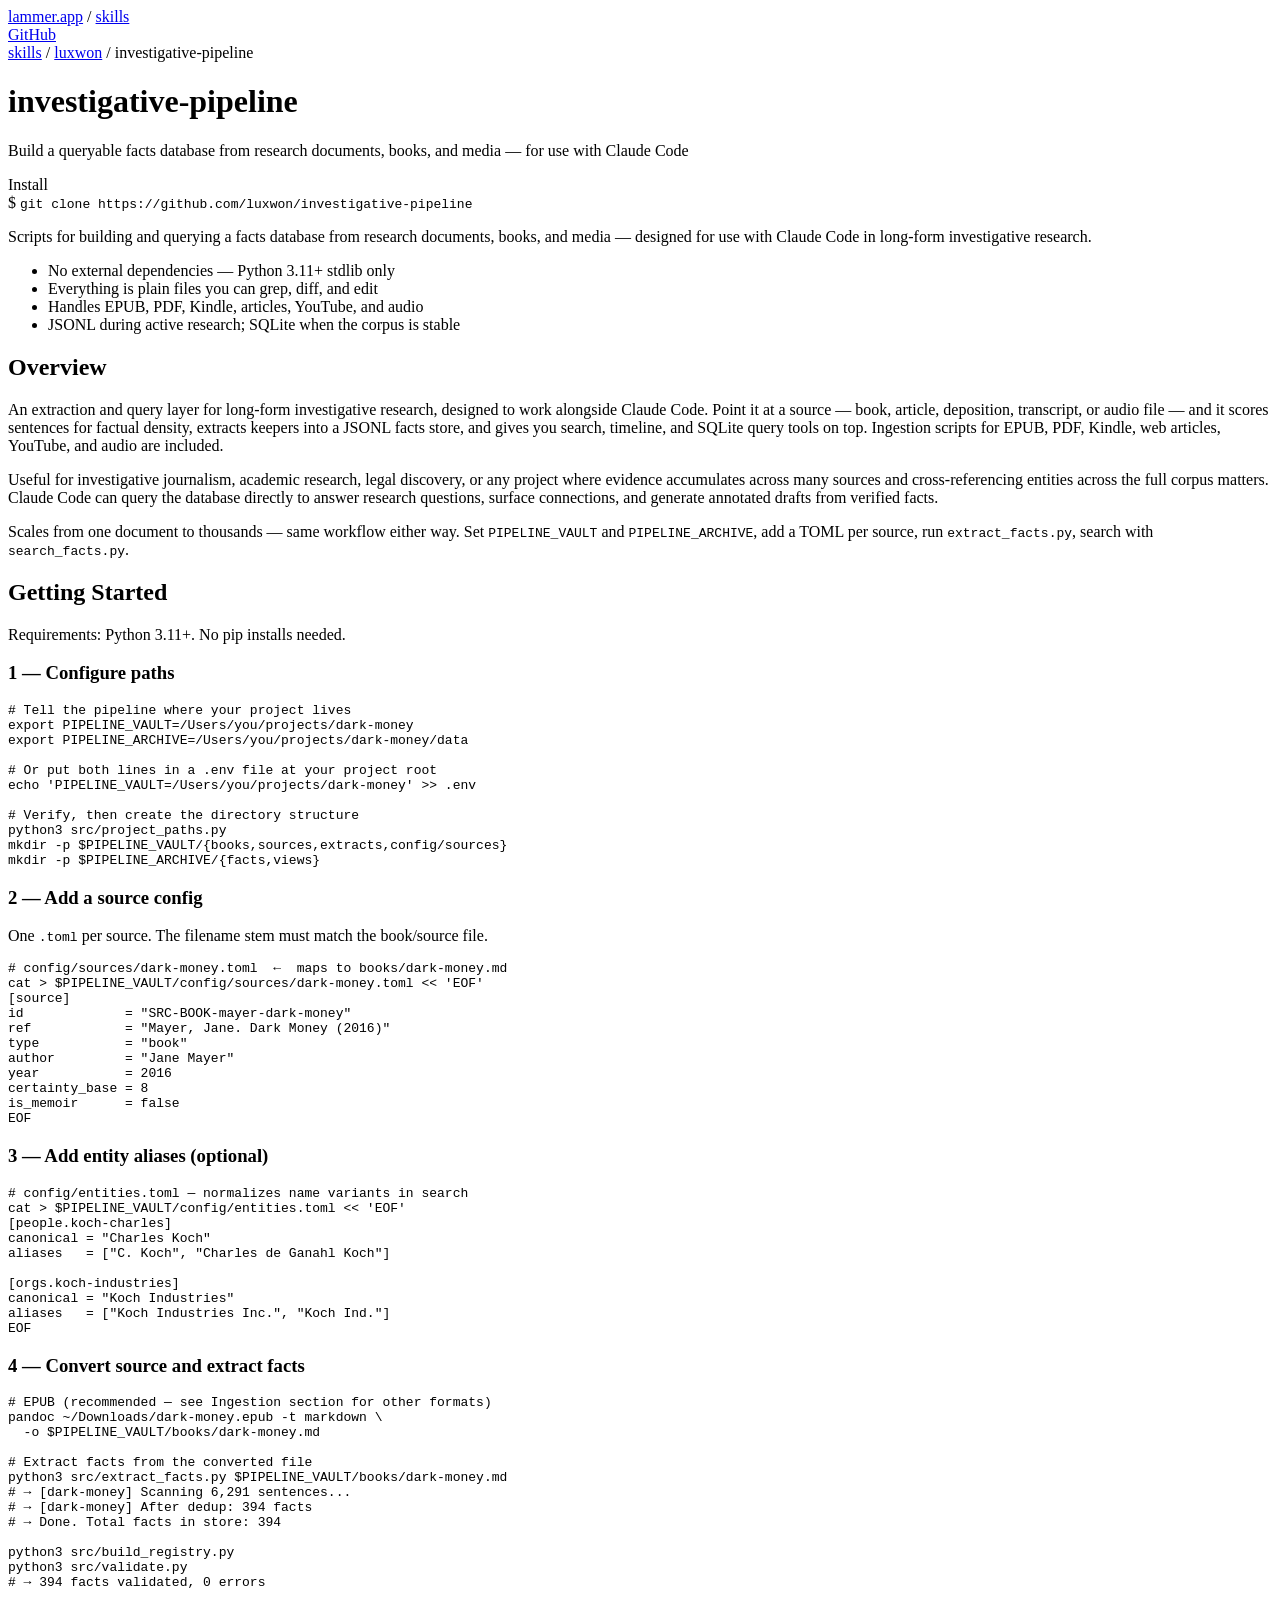
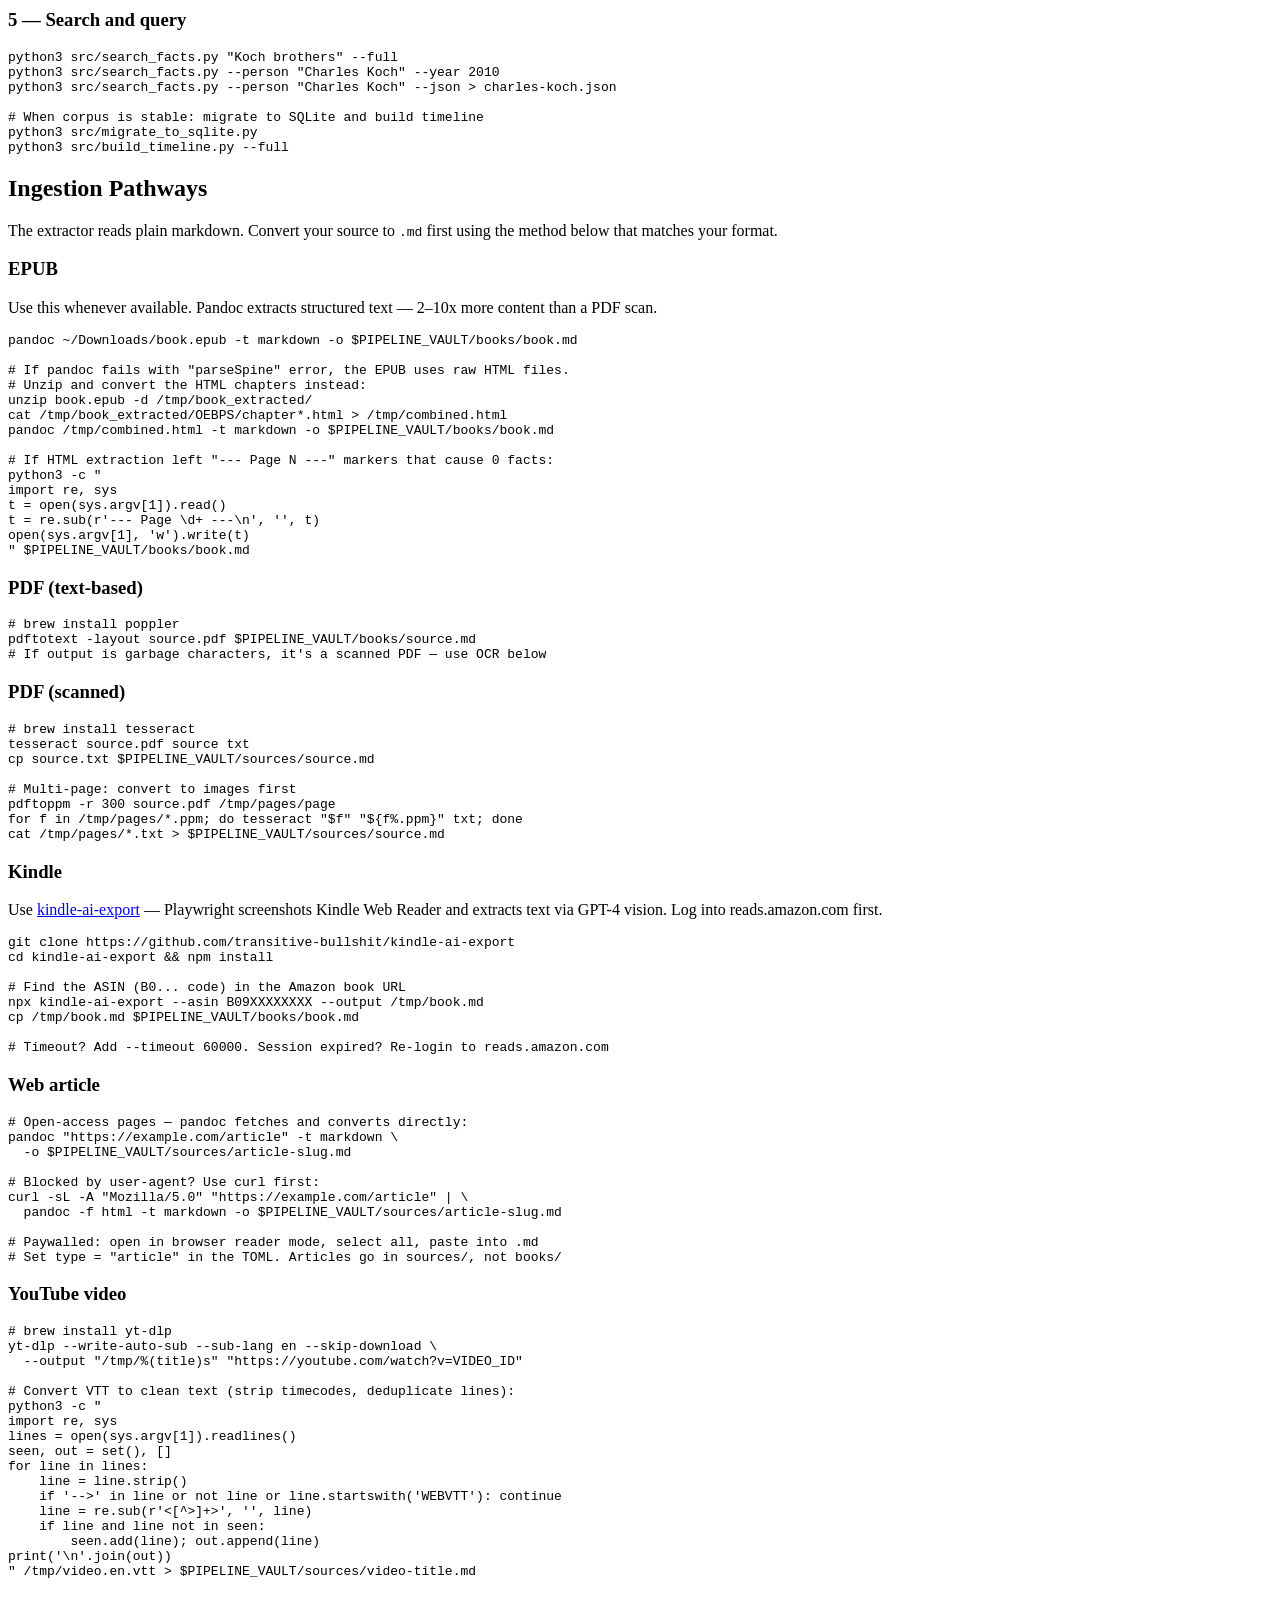
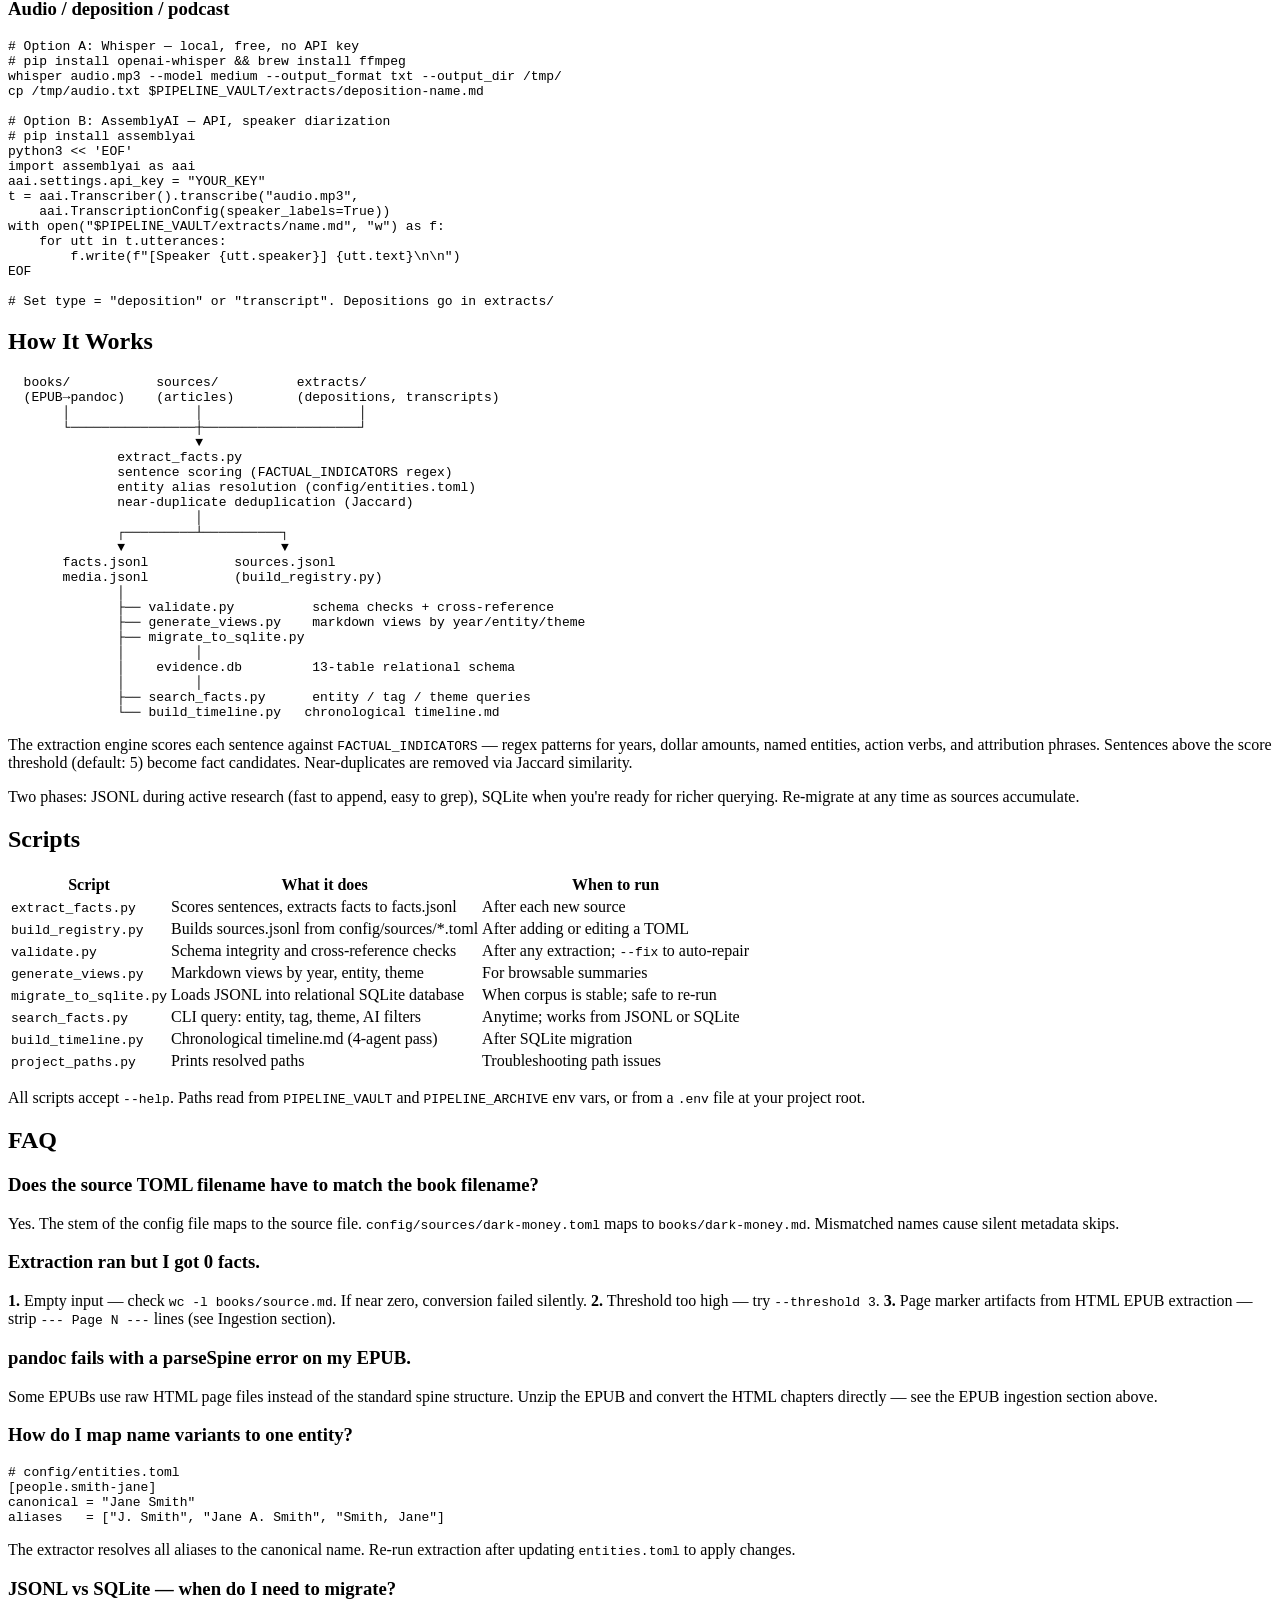
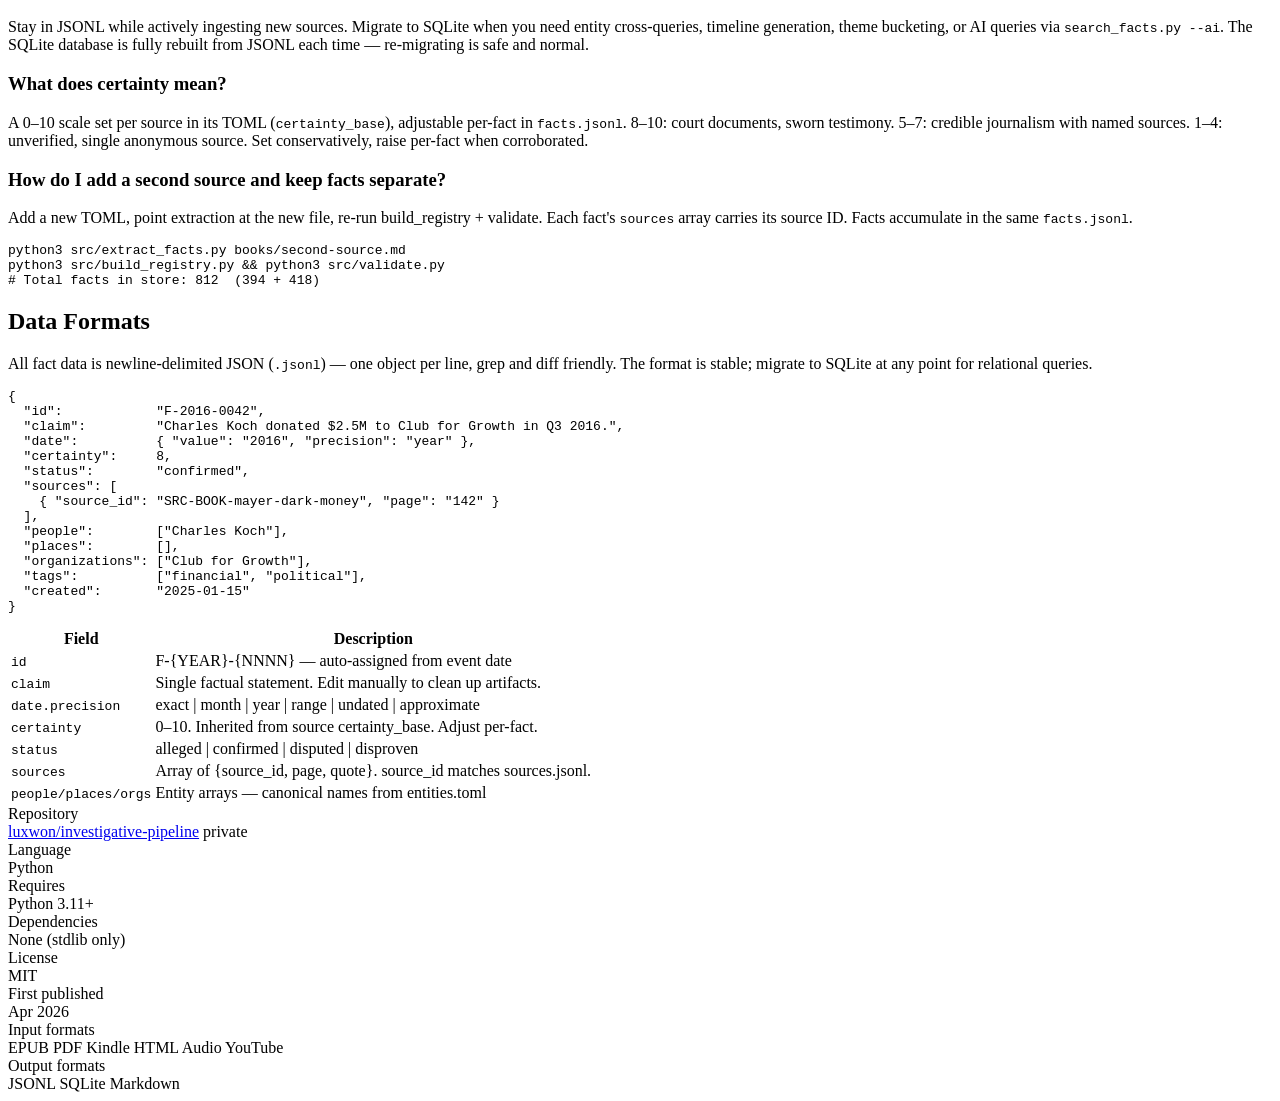
==== commit f457a069: "Reframe as Claude Code tool with media ingestion, drop Python-first framing" ====
--- a/site/skills/pipeline/index.html
+++ b/site/skills/pipeline/index.html
@@ -39,7 +39,7 @@
       </nav>
 
       <h1 class="skill-title">investigative-pipeline</h1>
-      <p class="skill-subtitle">Sentence-scoring extraction pipeline for long-form document research</p>
+      <p class="skill-subtitle">Build a queryable facts database from research documents, books, and media — for use with Claude Code</p>
 
       <div class="install-block">
         <div class="install-label">Install</div>
@@ -50,7 +50,7 @@
       </div>
 
       <div class="summary-box">
-        <p class="summary-intro">Python scripts for extracting, storing, and querying facts from books, articles, depositions, and transcripts. JSONL during active research; SQLite for relational queries when the corpus is stable.</p>
+        <p class="summary-intro">Scripts for building and querying a facts database from research documents, books, and media — designed for use with Claude Code in long-form investigative research.</p>
         <ul>
           <li>No external dependencies — Python 3.11+ stdlib only</li>
           <li>Everything is plain files you can grep, diff, and edit</li>
@@ -62,8 +62,8 @@
       <!-- ── OVERVIEW ─────────────────────────────────────────────── -->
       <section class="prose-section">
         <h2 class="section-heading">Overview</h2>
-        <p>A Python extraction engine for long-form document research. Takes books, articles, depositions, and transcripts in markdown format, scores sentences for factual density, and accumulates results into a searchable JSONL store with timeline and SQLite query tools on top.</p>
-        <p>Useful for investigative journalism, academic research, legal discovery work, or any project where evidence accumulates across many sources and cross-referencing named entities across the full corpus matters.</p>
+        <p>An extraction and query layer for long-form investigative research, designed to work alongside Claude Code. Point it at a source — book, article, deposition, transcript, or audio file — and it scores sentences for factual density, extracts keepers into a JSONL facts store, and gives you search, timeline, and SQLite query tools on top. Ingestion scripts for EPUB, PDF, Kindle, web articles, YouTube, and audio are included.</p>
+        <p>Useful for investigative journalism, academic research, legal discovery, or any project where evidence accumulates across many sources and cross-referencing entities across the full corpus matters. Claude Code can query the database directly to answer research questions, surface connections, and generate annotated drafts from verified facts.</p>
         <p>Scales from one document to thousands — same workflow either way. Set <code>PIPELINE_VAULT</code> and <code>PIPELINE_ARCHIVE</code>, add a TOML per source, run <code>extract_facts.py</code>, search with <code>search_facts.py</code>.</p>
       </section>
 
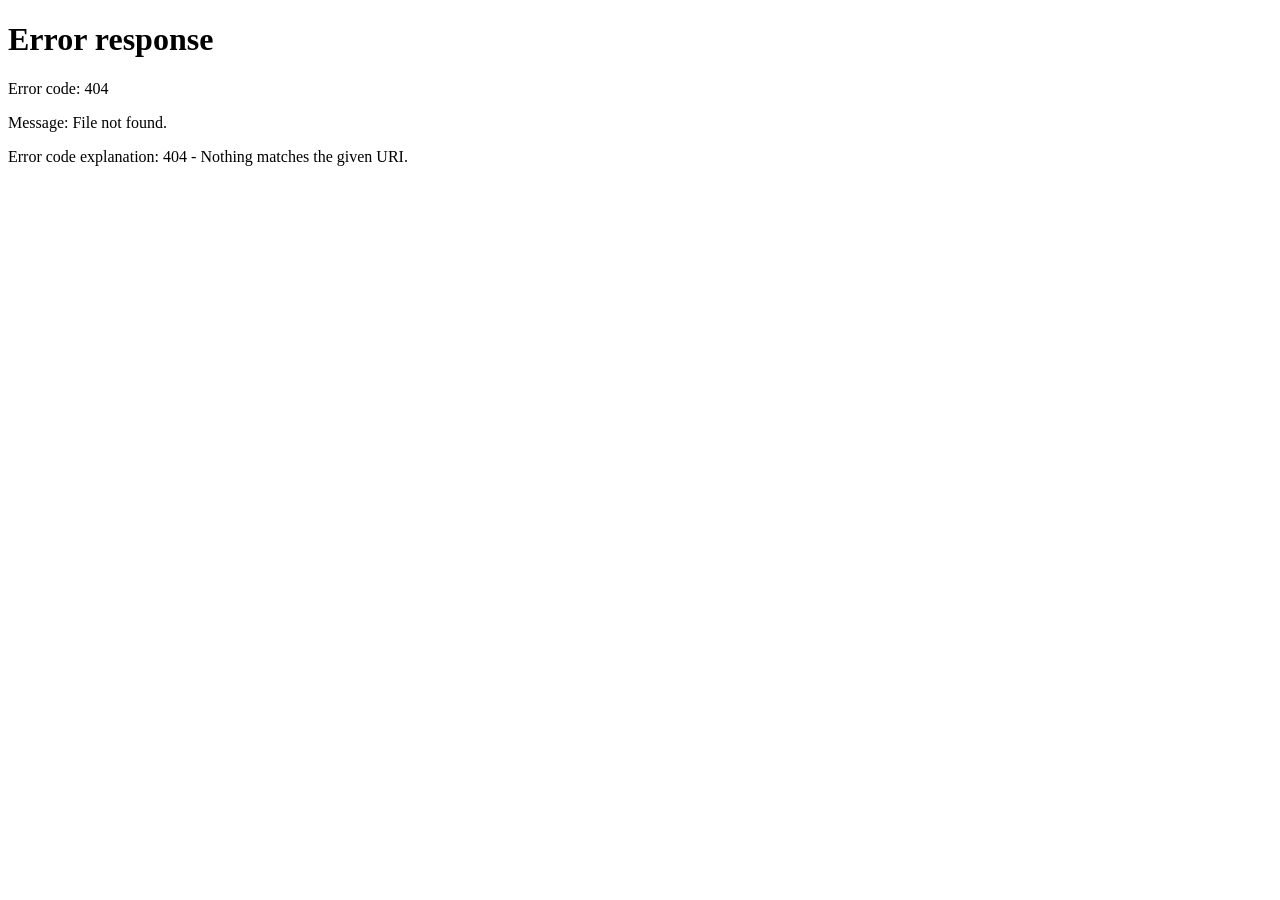
==== commit 8f5c276a: "research-ingest v1.2 — rename + theme tracking - Add /skills/research-ingest page (unified skill, th" ====
--- a/site/skills/pipeline/index.html
+++ b/site/skills/pipeline/index.html
@@ -2,473 +2,10 @@
 <html lang="en">
 <head>
   <meta charset="UTF-8">
-  <meta name="viewport" content="width=device-width, initial-scale=1.0">
-  <title>investigative-pipeline — lammer.app/skills</title>
-  <link rel="preconnect" href="https://fonts.googleapis.com">
-  <link rel="preconnect" href="https://fonts.gstatic.com" crossorigin>
-  <link href="https://fonts.googleapis.com/css2?family=Inter:wght@400;500;600&family=Fira+Mono:wght@400;500&display=swap" rel="stylesheet">
-  <link rel="stylesheet" href="/skills/style.css">
+  <meta http-equiv="refresh" content="0; url=/skills/research-ingest">
+  <title>investigative-pipeline → research-ingest</title>
 </head>
 <body>
-
-<header class="site-header">
-  <div class="header-inner">
-    <div class="header-left">
-      <a href="/" class="site-logo">lammer<span class="logo-dot">.</span>app</a>
-      <span class="header-sep">/</span>
-      <a href="/skills" class="header-breadcrumb-link">skills</a>
-    </div>
-    <nav class="header-nav">
-      <a href="https://github.com/luxwon/investigative-pipeline" target="_blank">GitHub</a>
-    </nav>
-  </div>
-</header>
-
-<div class="page-wrap">
-  <div class="content-grid">
-
-    <!-- ── MAIN COLUMN ─────────────────────────────────────────────── -->
-    <main>
-
-      <nav class="breadcrumb">
-        <a href="/skills">skills</a>
-        <span>/</span>
-        <a href="https://github.com/luxwon" target="_blank">luxwon</a>
-        <span>/</span>
-        <span class="breadcrumb-cur">investigative-pipeline</span>
-      </nav>
-
-      <h1 class="skill-title">investigative-pipeline</h1>
-      <p class="skill-subtitle">Build a queryable facts database from research documents, books, and media — for use with Claude Code</p>
-
-      <div class="install-block">
-        <div class="install-label">Install</div>
-        <div class="install-cmd">
-          <span class="install-prompt">$</span>
-          <code>git clone https://github.com/luxwon/investigative-pipeline</code>
-        </div>
-      </div>
-
-      <div class="summary-box">
-        <p class="summary-intro">Scripts for building and querying a facts database from research documents, books, and media — designed for use with Claude Code in long-form investigative research.</p>
-        <ul>
-          <li>No external dependencies — Python 3.11+ stdlib only</li>
-          <li>Everything is plain files you can grep, diff, and edit</li>
-          <li>Handles EPUB, PDF, Kindle, articles, YouTube, and audio</li>
-          <li>JSONL during active research; SQLite when the corpus is stable</li>
-        </ul>
-      </div>
-
-      <!-- ── OVERVIEW ─────────────────────────────────────────────── -->
-      <section class="prose-section">
-        <h2 class="section-heading">Overview</h2>
-        <p>An extraction and query layer for long-form investigative research, designed to work alongside Claude Code. Point it at a source — book, article, deposition, transcript, or audio file — and it scores sentences for factual density, extracts keepers into a JSONL facts store, and gives you search, timeline, and SQLite query tools on top. Ingestion scripts for EPUB, PDF, Kindle, web articles, YouTube, and audio are included.</p>
-        <p>Useful for investigative journalism, academic research, legal discovery, or any project where evidence accumulates across many sources and cross-referencing entities across the full corpus matters. Claude Code can query the database directly to answer research questions, surface connections, and generate annotated drafts from verified facts.</p>
-        <p>Scales from one document to thousands — same workflow either way. Set <code>PIPELINE_VAULT</code> and <code>PIPELINE_ARCHIVE</code>, add a TOML per source, run <code>extract_facts.py</code>, search with <code>search_facts.py</code>.</p>
-      </section>
-
-      <!-- ── GETTING STARTED ──────────────────────────────────────── -->
-      <section class="prose-section">
-        <h2 class="section-heading">Getting Started</h2>
-        <p>Requirements: Python 3.11+. No pip installs needed.</p>
-
-        <h3 class="subsection-heading">1 — Configure paths</h3>
-<pre><code><span class="comment"># Tell the pipeline where your project lives</span>
-export PIPELINE_VAULT=/Users/you/projects/dark-money
-export PIPELINE_ARCHIVE=/Users/you/projects/dark-money/data
-
-<span class="comment"># Or put both lines in a .env file at your project root</span>
-echo 'PIPELINE_VAULT=/Users/you/projects/dark-money' &gt;&gt; .env
-
-<span class="comment"># Verify, then create the directory structure</span>
-python3 src/project_paths.py
-mkdir -p $PIPELINE_VAULT/{books,sources,extracts,config/sources}
-mkdir -p $PIPELINE_ARCHIVE/{facts,views}</code></pre>
-
-        <h3 class="subsection-heading">2 — Add a source config</h3>
-        <p>One <code>.toml</code> per source. The filename stem must match the book/source file.</p>
-<pre><code><span class="comment"># config/sources/dark-money.toml  ←  maps to books/dark-money.md</span>
-cat &gt; $PIPELINE_VAULT/config/sources/dark-money.toml &lt;&lt; 'EOF'
-[source]
-id             = "SRC-BOOK-mayer-dark-money"
-ref            = "Mayer, Jane. Dark Money (2016)"
-type           = "book"
-author         = "Jane Mayer"
-year           = 2016
-certainty_base = 8
-is_memoir      = false
-EOF</code></pre>
-
-        <h3 class="subsection-heading">3 — Add entity aliases (optional)</h3>
-<pre><code><span class="comment"># config/entities.toml — normalizes name variants in search</span>
-cat &gt; $PIPELINE_VAULT/config/entities.toml &lt;&lt; 'EOF'
-[people.koch-charles]
-canonical = "Charles Koch"
-aliases   = ["C. Koch", "Charles de Ganahl Koch"]
-
-[orgs.koch-industries]
-canonical = "Koch Industries"
-aliases   = ["Koch Industries Inc.", "Koch Ind."]
-EOF</code></pre>
-
-        <h3 class="subsection-heading">4 — Convert source and extract facts</h3>
-<pre><code><span class="comment"># EPUB (recommended — see Ingestion section for other formats)</span>
-pandoc ~/Downloads/dark-money.epub -t markdown \
-  -o $PIPELINE_VAULT/books/dark-money.md
-
-<span class="comment"># Extract facts from the converted file</span>
-python3 src/extract_facts.py $PIPELINE_VAULT/books/dark-money.md
-<span class="comment"># → [dark-money] Scanning 6,291 sentences...</span>
-<span class="comment"># → [dark-money] After dedup: 394 facts</span>
-<span class="comment"># → Done. Total facts in store: 394</span>
-
-python3 src/build_registry.py
-python3 src/validate.py
-<span class="comment"># → 394 facts validated, 0 errors</span></code></pre>
-
-        <h3 class="subsection-heading">5 — Search and query</h3>
-<pre><code>python3 src/search_facts.py "Koch brothers" --full
-python3 src/search_facts.py --person "Charles Koch" --year 2010
-python3 src/search_facts.py --person "Charles Koch" --json &gt; charles-koch.json
-
-<span class="comment"># When corpus is stable: migrate to SQLite and build timeline</span>
-python3 src/migrate_to_sqlite.py
-python3 src/build_timeline.py --full</code></pre>
-      </section>
-
-      <!-- ── INGESTION ─────────────────────────────────────────────── -->
-      <section class="prose-section">
-        <h2 class="section-heading">Ingestion Pathways</h2>
-        <p>The extractor reads plain markdown. Convert your source to <code>.md</code> first using the method below that matches your format.</p>
-
-        <h3 class="subsection-heading">EPUB</h3>
-        <p>Use this whenever available. Pandoc extracts structured text — 2–10x more content than a PDF scan.</p>
-<pre><code>pandoc ~/Downloads/book.epub -t markdown -o $PIPELINE_VAULT/books/book.md
-
-<span class="comment"># If pandoc fails with "parseSpine" error, the EPUB uses raw HTML files.</span>
-<span class="comment"># Unzip and convert the HTML chapters instead:</span>
-unzip book.epub -d /tmp/book_extracted/
-cat /tmp/book_extracted/OEBPS/chapter*.html &gt; /tmp/combined.html
-pandoc /tmp/combined.html -t markdown -o $PIPELINE_VAULT/books/book.md
-
-<span class="comment"># If HTML extraction left "--- Page N ---" markers that cause 0 facts:</span>
-python3 -c "
-import re, sys
-t = open(sys.argv[1]).read()
-t = re.sub(r'--- Page \d+ ---\n', '', t)
-open(sys.argv[1], 'w').write(t)
-" $PIPELINE_VAULT/books/book.md</code></pre>
-
-        <h3 class="subsection-heading">PDF (text-based)</h3>
-<pre><code><span class="comment"># brew install poppler</span>
-pdftotext -layout source.pdf $PIPELINE_VAULT/books/source.md
-<span class="comment"># If output is garbage characters, it's a scanned PDF — use OCR below</span></code></pre>
-
-        <h3 class="subsection-heading">PDF (scanned)</h3>
-<pre><code><span class="comment"># brew install tesseract</span>
-tesseract source.pdf source txt
-cp source.txt $PIPELINE_VAULT/sources/source.md
-
-<span class="comment"># Multi-page: convert to images first</span>
-pdftoppm -r 300 source.pdf /tmp/pages/page
-for f in /tmp/pages/*.ppm; do tesseract "$f" "${f%.ppm}" txt; done
-cat /tmp/pages/*.txt &gt; $PIPELINE_VAULT/sources/source.md</code></pre>
-
-        <h3 class="subsection-heading">Kindle</h3>
-        <p>Use <a href="https://github.com/transitive-bullshit/kindle-ai-export" target="_blank">kindle-ai-export</a> — Playwright screenshots Kindle Web Reader and extracts text via GPT-4 vision. Log into reads.amazon.com first.</p>
-<pre><code>git clone https://github.com/transitive-bullshit/kindle-ai-export
-cd kindle-ai-export &amp;&amp; npm install
-
-<span class="comment"># Find the ASIN (B0... code) in the Amazon book URL</span>
-npx kindle-ai-export --asin B09XXXXXXXX --output /tmp/book.md
-cp /tmp/book.md $PIPELINE_VAULT/books/book.md
-
-<span class="comment"># Timeout? Add --timeout 60000. Session expired? Re-login to reads.amazon.com</span></code></pre>
-
-        <h3 class="subsection-heading">Web article</h3>
-<pre><code><span class="comment"># Open-access pages — pandoc fetches and converts directly:</span>
-pandoc "https://example.com/article" -t markdown \
-  -o $PIPELINE_VAULT/sources/article-slug.md
-
-<span class="comment"># Blocked by user-agent? Use curl first:</span>
-curl -sL -A "Mozilla/5.0" "https://example.com/article" | \
-  pandoc -f html -t markdown -o $PIPELINE_VAULT/sources/article-slug.md
-
-<span class="comment"># Paywalled: open in browser reader mode, select all, paste into .md</span>
-<span class="comment"># Set type = "article" in the TOML. Articles go in sources/, not books/</span></code></pre>
-
-        <h3 class="subsection-heading">YouTube video</h3>
-<pre><code><span class="comment"># brew install yt-dlp</span>
-yt-dlp --write-auto-sub --sub-lang en --skip-download \
-  --output "/tmp/%(title)s" "https://youtube.com/watch?v=VIDEO_ID"
-
-<span class="comment"># Convert VTT to clean text (strip timecodes, deduplicate lines):</span>
-python3 -c "
-import re, sys
-lines = open(sys.argv[1]).readlines()
-seen, out = set(), []
-for line in lines:
-    line = line.strip()
-    if '--&gt;' in line or not line or line.startswith('WEBVTT'): continue
-    line = re.sub(r'&lt;[^&gt;]+&gt;', '', line)
-    if line and line not in seen:
-        seen.add(line); out.append(line)
-print('\n'.join(out))
-" /tmp/video.en.vtt &gt; $PIPELINE_VAULT/sources/video-title.md</code></pre>
-
-        <h3 class="subsection-heading">Audio / deposition / podcast</h3>
-<pre><code><span class="comment"># Option A: Whisper — local, free, no API key</span>
-<span class="comment"># pip install openai-whisper &amp;&amp; brew install ffmpeg</span>
-whisper audio.mp3 --model medium --output_format txt --output_dir /tmp/
-cp /tmp/audio.txt $PIPELINE_VAULT/extracts/deposition-name.md
-
-<span class="comment"># Option B: AssemblyAI — API, speaker diarization</span>
-<span class="comment"># pip install assemblyai</span>
-python3 &lt;&lt; 'EOF'
-import assemblyai as aai
-aai.settings.api_key = "YOUR_KEY"
-t = aai.Transcriber().transcribe("audio.mp3",
-    aai.TranscriptionConfig(speaker_labels=True))
-with open("$PIPELINE_VAULT/extracts/name.md", "w") as f:
-    for utt in t.utterances:
-        f.write(f"[Speaker {utt.speaker}] {utt.text}\n\n")
-EOF
-
-<span class="comment"># Set type = "deposition" or "transcript". Depositions go in extracts/</span></code></pre>
-      </section>
-
-      <!-- ── HOW IT WORKS ──────────────────────────────────────────── -->
-      <section class="prose-section">
-        <h2 class="section-heading">How It Works</h2>
-
-        <div class="diagram-block"><pre>  books/           sources/          extracts/
-  (EPUB→pandoc)    (articles)        (depositions, transcripts)
-       │                │                    │
-       └────────────────┼────────────────────┘
-                        ▼
-              extract_facts.py
-              sentence scoring (FACTUAL_INDICATORS regex)
-              entity alias resolution (config/entities.toml)
-              near-duplicate deduplication (Jaccard)
-                        │
-              ┌─────────┴──────────┐
-              ▼                    ▼
-       facts.jsonl           sources.jsonl
-       media.jsonl           (build_registry.py)
-              │
-              ├── validate.py          schema checks + cross-reference
-              ├── generate_views.py    markdown views by year/entity/theme
-              ├── migrate_to_sqlite.py
-              │         │
-              │    evidence.db         13-table relational schema
-              │         │
-              ├── search_facts.py      entity / tag / theme queries
-              └── build_timeline.py   chronological timeline.md</pre></div>
-
-        <p>The extraction engine scores each sentence against <code>FACTUAL_INDICATORS</code> — regex patterns for years, dollar amounts, named entities, action verbs, and attribution phrases. Sentences above the score threshold (default: 5) become fact candidates. Near-duplicates are removed via Jaccard similarity.</p>
-        <p>Two phases: JSONL during active research (fast to append, easy to grep), SQLite when you're ready for richer querying. Re-migrate at any time as sources accumulate.</p>
-      </section>
-
-      <!-- ── SCRIPTS ───────────────────────────────────────────────── -->
-      <section class="prose-section">
-        <h2 class="section-heading">Scripts</h2>
-
-        <table class="data-table">
-          <thead>
-            <tr>
-              <th>Script</th>
-              <th>What it does</th>
-              <th>When to run</th>
-            </tr>
-          </thead>
-          <tbody>
-            <tr>
-              <td><code>extract_facts.py</code></td>
-              <td>Scores sentences, extracts facts to facts.jsonl</td>
-              <td>After each new source</td>
-            </tr>
-            <tr>
-              <td><code>build_registry.py</code></td>
-              <td>Builds sources.jsonl from config/sources/*.toml</td>
-              <td>After adding or editing a TOML</td>
-            </tr>
-            <tr>
-              <td><code>validate.py</code></td>
-              <td>Schema integrity and cross-reference checks</td>
-              <td>After any extraction; <code>--fix</code> to auto-repair</td>
-            </tr>
-            <tr>
-              <td><code>generate_views.py</code></td>
-              <td>Markdown views by year, entity, theme</td>
-              <td>For browsable summaries</td>
-            </tr>
-            <tr>
-              <td><code>migrate_to_sqlite.py</code></td>
-              <td>Loads JSONL into relational SQLite database</td>
-              <td>When corpus is stable; safe to re-run</td>
-            </tr>
-            <tr>
-              <td><code>search_facts.py</code></td>
-              <td>CLI query: entity, tag, theme, AI filters</td>
-              <td>Anytime; works from JSONL or SQLite</td>
-            </tr>
-            <tr>
-              <td><code>build_timeline.py</code></td>
-              <td>Chronological timeline.md (4-agent pass)</td>
-              <td>After SQLite migration</td>
-            </tr>
-            <tr>
-              <td><code>project_paths.py</code></td>
-              <td>Prints resolved paths</td>
-              <td>Troubleshooting path issues</td>
-            </tr>
-          </tbody>
-        </table>
-        <p>All scripts accept <code>--help</code>. Paths read from <code>PIPELINE_VAULT</code> and <code>PIPELINE_ARCHIVE</code> env vars, or from a <code>.env</code> file at your project root.</p>
-      </section>
-
-      <!-- ── FAQ ──────────────────────────────────────────────────── -->
-      <section class="prose-section">
-        <h2 class="section-heading">FAQ</h2>
-
-        <div class="faq-item">
-          <h3 class="faq-q">Does the source TOML filename have to match the book filename?</h3>
-          <p>Yes. The stem of the config file maps to the source file. <code>config/sources/dark-money.toml</code> maps to <code>books/dark-money.md</code>. Mismatched names cause silent metadata skips.</p>
-        </div>
-
-        <div class="faq-item">
-          <h3 class="faq-q">Extraction ran but I got 0 facts.</h3>
-          <p><strong>1.</strong> Empty input — check <code>wc -l books/source.md</code>. If near zero, conversion failed silently. <strong>2.</strong> Threshold too high — try <code>--threshold 3</code>. <strong>3.</strong> Page marker artifacts from HTML EPUB extraction — strip <code>--- Page N ---</code> lines (see Ingestion section).</p>
-        </div>
-
-        <div class="faq-item">
-          <h3 class="faq-q">pandoc fails with a parseSpine error on my EPUB.</h3>
-          <p>Some EPUBs use raw HTML page files instead of the standard spine structure. Unzip the EPUB and convert the HTML chapters directly — see the EPUB ingestion section above.</p>
-        </div>
-
-        <div class="faq-item">
-          <h3 class="faq-q">How do I map name variants to one entity?</h3>
-<pre><code><span class="comment"># config/entities.toml</span>
-[people.smith-jane]
-canonical = "Jane Smith"
-aliases   = ["J. Smith", "Jane A. Smith", "Smith, Jane"]</code></pre>
-          <p>The extractor resolves all aliases to the canonical name. Re-run extraction after updating <code>entities.toml</code> to apply changes.</p>
-        </div>
-
-        <div class="faq-item">
-          <h3 class="faq-q">JSONL vs SQLite — when do I need to migrate?</h3>
-          <p>Stay in JSONL while actively ingesting new sources. Migrate to SQLite when you need entity cross-queries, timeline generation, theme bucketing, or AI queries via <code>search_facts.py --ai</code>. The SQLite database is fully rebuilt from JSONL each time — re-migrating is safe and normal.</p>
-        </div>
-
-        <div class="faq-item">
-          <h3 class="faq-q">What does certainty mean?</h3>
-          <p>A 0–10 scale set per source in its TOML (<code>certainty_base</code>), adjustable per-fact in <code>facts.jsonl</code>. 8–10: court documents, sworn testimony. 5–7: credible journalism with named sources. 1–4: unverified, single anonymous source. Set conservatively, raise per-fact when corroborated.</p>
-        </div>
-
-        <div class="faq-item">
-          <h3 class="faq-q">How do I add a second source and keep facts separate?</h3>
-          <p>Add a new TOML, point extraction at the new file, re-run build_registry + validate. Each fact's <code>sources</code> array carries its source ID. Facts accumulate in the same <code>facts.jsonl</code>.</p>
-<pre><code>python3 src/extract_facts.py books/second-source.md
-python3 src/build_registry.py &amp;&amp; python3 src/validate.py
-<span class="comment"># Total facts in store: 812  (394 + 418)</span></code></pre>
-        </div>
-      </section>
-
-      <!-- ── DATA FORMATS ─────────────────────────────────────────── -->
-      <section class="prose-section">
-        <h2 class="section-heading">Data Formats</h2>
-        <p>All fact data is newline-delimited JSON (<code>.jsonl</code>) — one object per line, grep and diff friendly. The format is stable; migrate to SQLite at any point for relational queries.</p>
-
-<pre><code>{
-  "id":            "F-2016-0042",
-  "claim":         "Charles Koch donated $2.5M to Club for Growth in Q3 2016.",
-  "date":          { "value": "2016", "precision": "year" },
-  "certainty":     8,
-  "status":        "confirmed",
-  "sources": [
-    { "source_id": "SRC-BOOK-mayer-dark-money", "page": "142" }
-  ],
-  "people":        ["Charles Koch"],
-  "places":        [],
-  "organizations": ["Club for Growth"],
-  "tags":          ["financial", "political"],
-  "created":       "2025-01-15"
-}</code></pre>
-
-        <table class="data-table">
-          <thead>
-            <tr><th>Field</th><th>Description</th></tr>
-          </thead>
-          <tbody>
-            <tr><td><code>id</code></td><td>F-{YEAR}-{NNNN} — auto-assigned from event date</td></tr>
-            <tr><td><code>claim</code></td><td>Single factual statement. Edit manually to clean up artifacts.</td></tr>
-            <tr><td><code>date.precision</code></td><td>exact | month | year | range | undated | approximate</td></tr>
-            <tr><td><code>certainty</code></td><td>0–10. Inherited from source certainty_base. Adjust per-fact.</td></tr>
-            <tr><td><code>status</code></td><td>alleged | confirmed | disputed | disproven</td></tr>
-            <tr><td><code>sources</code></td><td>Array of {source_id, page, quote}. source_id matches sources.jsonl.</td></tr>
-            <tr><td><code>people/places/orgs</code></td><td>Entity arrays — canonical names from entities.toml</td></tr>
-          </tbody>
-        </table>
-      </section>
-
-    </main>
-
-    <!-- ── SIDEBAR ─────────────────────────────────────────────────── -->
-    <aside class="sidebar">
-      <div class="sidebar-row">
-        <div class="sidebar-label">Repository</div>
-        <div class="sidebar-value">
-          <a href="https://github.com/luxwon/investigative-pipeline" target="_blank" class="sidebar-link">luxwon/investigative-pipeline</a>
-          <span class="badge">private</span>
-        </div>
-      </div>
-      <div class="sidebar-row">
-        <div class="sidebar-label">Language</div>
-        <div class="sidebar-value">Python</div>
-      </div>
-      <div class="sidebar-row">
-        <div class="sidebar-label">Requires</div>
-        <div class="sidebar-value sidebar-dim">Python 3.11+</div>
-      </div>
-      <div class="sidebar-row">
-        <div class="sidebar-label">Dependencies</div>
-        <div class="sidebar-value sidebar-dim">None (stdlib only)</div>
-      </div>
-      <div class="sidebar-row">
-        <div class="sidebar-label">License</div>
-        <div class="sidebar-value sidebar-dim">MIT</div>
-      </div>
-      <div class="sidebar-row">
-        <div class="sidebar-label">First published</div>
-        <div class="sidebar-value sidebar-dim">Apr 2026</div>
-      </div>
-      <div class="sidebar-row">
-        <div class="sidebar-label">Input formats</div>
-        <div class="sidebar-value">
-          <div class="sidebar-tags">
-            <span class="tag">EPUB</span>
-            <span class="tag">PDF</span>
-            <span class="tag">Kindle</span>
-            <span class="tag">HTML</span>
-            <span class="tag">Audio</span>
-            <span class="tag">YouTube</span>
-          </div>
-        </div>
-      </div>
-      <div class="sidebar-row">
-        <div class="sidebar-label">Output formats</div>
-        <div class="sidebar-value">
-          <div class="sidebar-tags">
-            <span class="tag">JSONL</span>
-            <span class="tag">SQLite</span>
-            <span class="tag">Markdown</span>
-          </div>
-        </div>
-      </div>
-    </aside>
-
-  </div><!-- /content-grid -->
-</div><!-- /page-wrap -->
-
+  <p>This skill has been renamed. <a href="/skills/research-ingest">Go to research-ingest →</a></p>
 </body>
 </html>
